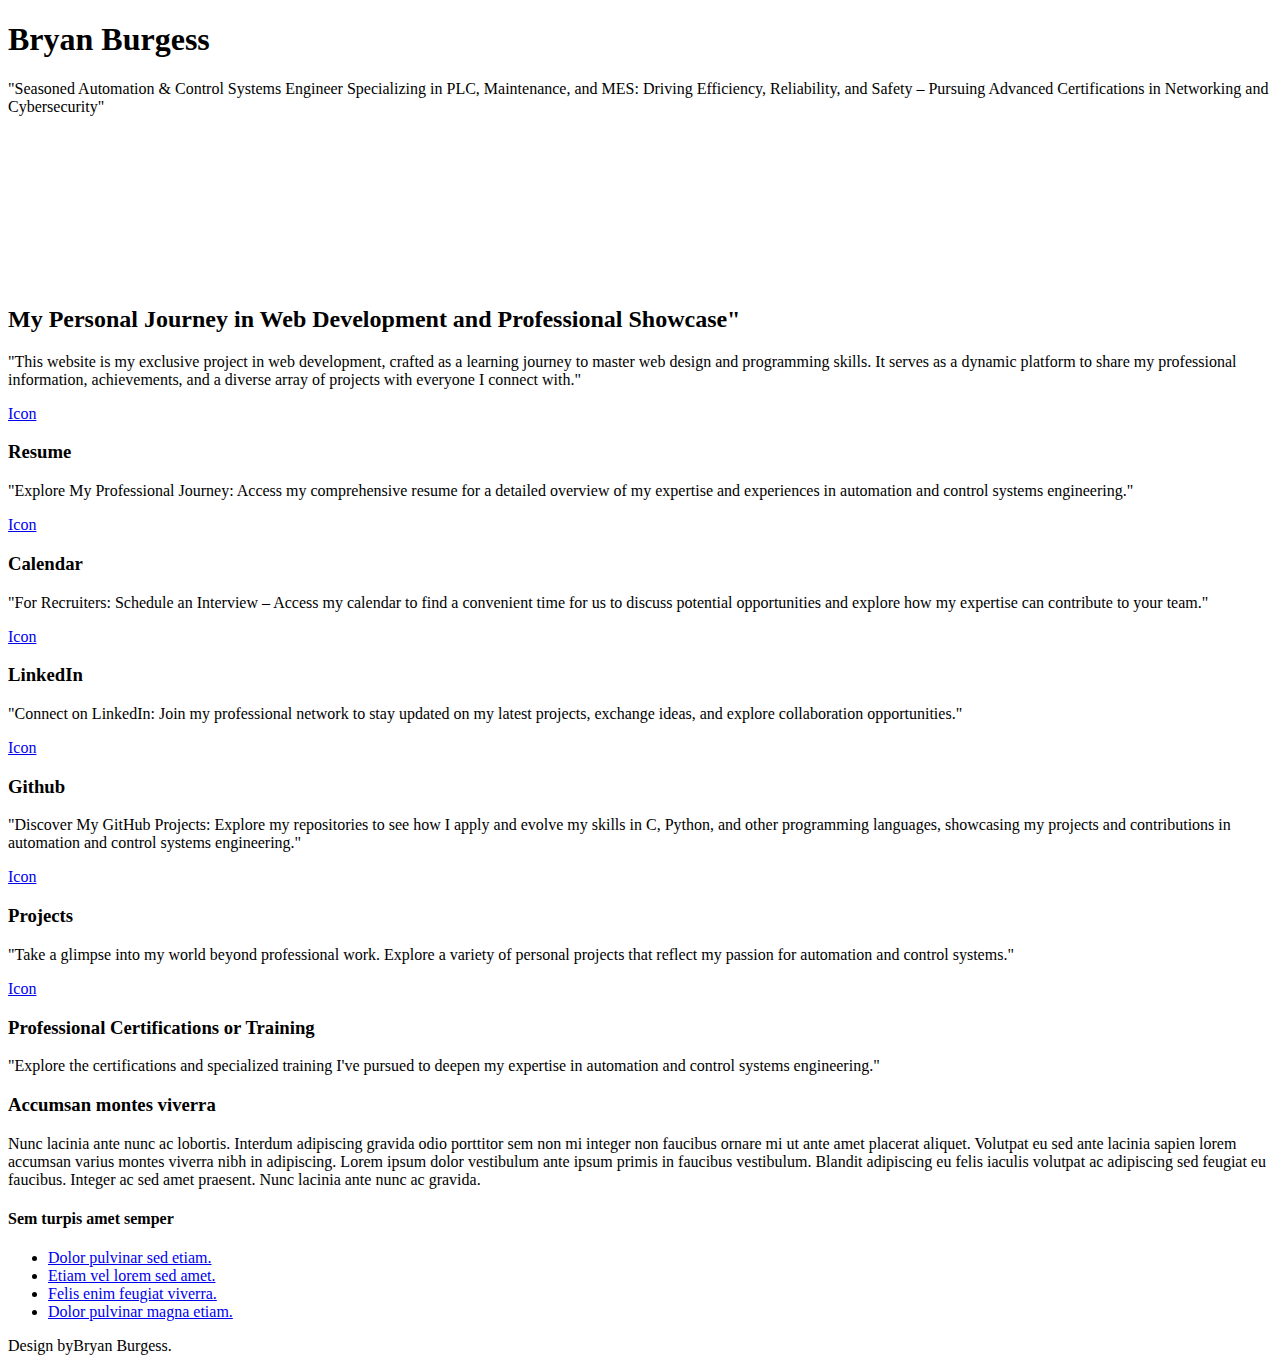
==== index.html @ 65fbc3f5 "Updates" ====
<!DOCTYPE HTML>


<html><head>
	<title>Bryan Burgess</title>

	<meta charset="utf-8">
	<meta name="robots" content="index, follow, max-image-preview:large, max-snippet:-1, max-video-preview:-1">
	<meta name="viewport" content="width=device-width, initial-scale=1, user-scalable=no">
	<meta name="description" content="">
	<meta name="keywords" content="">

	<link rel="stylesheet" href="assets/css/main.css"></head>

	<body class="is-preload">

		<!-- This is my top Row and my menu options bar --> 
			<header id="header">

			</header>

				</ul></nav><!-- Top Banner with name and short desciption --><section id="banner"><div class="inner">
					<h1>Bryan Burgess</h1>
					<p>
						"Seasoned Automation & Control Systems Engineer Specializing in PLC, Maintenance, and MES: Driving Efficiency, Reliability, and Safety – Pursuing 
						Advanced Certifications in Networking and Cybersecurity"<br>
					</p>
				</div>

				<video autoplay loop muted playsinline src="images/banner.mp4"></video></section><!-- Highlights and links to other webpages --><section class="wrapper"><div class="inner">
					<header class="special"><h2>My Personal Journey in Web Development and Professional Showcase"</h2>
						<p>"This website is my exclusive project in web development, crafted as a learning journey to master web design and programming skills. It serves as a dynamic platform to share my professional information, achievements, and a diverse array of projects with everyone I connect with."</p>
					</header><div class="highlights">

						<section><div class="content">
							<!-- Resume -->
								<header><a href="https://flowcv.com/resume/ftdi96862u" class="icon fa-file-text-o "><span class="label">Icon</span></a>
									<h3>Resume</h3>
								</header><p>"Explore My Professional Journey: Access my comprehensive resume for a detailed overview of my expertise and experiences in automation and control systems engineering."</p>
							</div>

						</section><section><div class="content">
							<!-- Calendar -->
								<header><a href="Calendar.html" class="icon fa-calendar-check-o "><span class="label">Icon</span></a>
									<h3>Calendar</h3>
								</header><p>"For Recruiters: Schedule an Interview – Access my calendar to find a convenient time for us to discuss potential opportunities and explore how my expertise can contribute to your team."</p>
							</div>

						</section><section><div class="content">
							<!-- LinkedIn -->
								<header><a href="https://www.linkedin.com/in/bryan-burgess-242476b4/" class="icon fa-linkedin"><span class="label">Icon</span></a>
									<h3>LinkedIn</h3>
								</header><p>"Connect on LinkedIn: Join my professional network to stay updated on my latest projects, exchange ideas, and explore collaboration opportunities."</p>
							</div>

						</section><section><div class="content">
							<!-- Github -->
								<header><a href="https://github.com/bryaburg" class="icon fa-github"><span class="label">Icon</span></a>
									<h3>Github</h3>
								</header><p>"Discover My GitHub Projects: Explore my repositories to see how I apply and evolve my skills in C, Python, and other programming languages, showcasing my projects and contributions in automation and control systems engineering."</p>
							</div>

						</section><section><div class="content">
							<!-- Projects -->
								<header><a href="Projects.html" class="icon fa-laptop "><span class="label">Icon</span></a>
									<h3>Projects</h3>
								</header><p>"Take a glimpse into my world beyond professional work. Explore a variety of personal projects that reflect my passion for automation and control systems."</p>
							</div>

						</section><section><div class="content">
							<!-- Professional Certifications or Training -->
								<header><a href="Certs.html" class="icon  fa-certificate"><span class="label">Icon</span></a>
									<h3>Professional Certifications or Training</h3>
								</header><p>"Explore the certifications and specialized training I've pursued to deepen my expertise in automation and control systems engineering."</p>
							</div>
						</section></div>

				</div>

			</section><!-- Footer --><footer id="footer"><div class="inner">
					<div class="content">
						<section><h3>Accumsan montes viverra</h3>
							<p>Nunc lacinia ante nunc ac lobortis. Interdum adipiscing gravida odio porttitor sem non mi integer non faucibus ornare mi ut ante amet placerat aliquet. Volutpat eu sed ante lacinia sapien lorem accumsan varius montes viverra nibh in adipiscing. Lorem ipsum dolor vestibulum ante ipsum primis in faucibus vestibulum. Blandit adipiscing eu felis iaculis volutpat ac adipiscing sed feugiat eu faucibus. Integer ac sed amet praesent. Nunc lacinia ante nunc ac gravida.</p>
						</section><section><h4>Sem turpis amet semper</h4>
							<ul class="alt"><li><a href="#">Dolor pulvinar sed etiam.</a></li>
								<li><a href="#">Etiam vel lorem sed amet.</a></li>
								<li><a href="#">Felis enim feugiat viverra.</a></li>
								<li><a href="#">Dolor pulvinar magna etiam.</a></li>
				</div>
			</footer><div id="copyright " class="copyright">
			Design byBryan Burgess</a>.
		</div>

		<!-- Scripts -->
			<script src="assets/js/jquery.min.js"></script><script src="assets/js/browser.min.js"></script><script src="assets/js/breakpoints.min.js"></script><script src="assets/js/util.js"></script><script src="assets/js/main.js"></script></body></html>
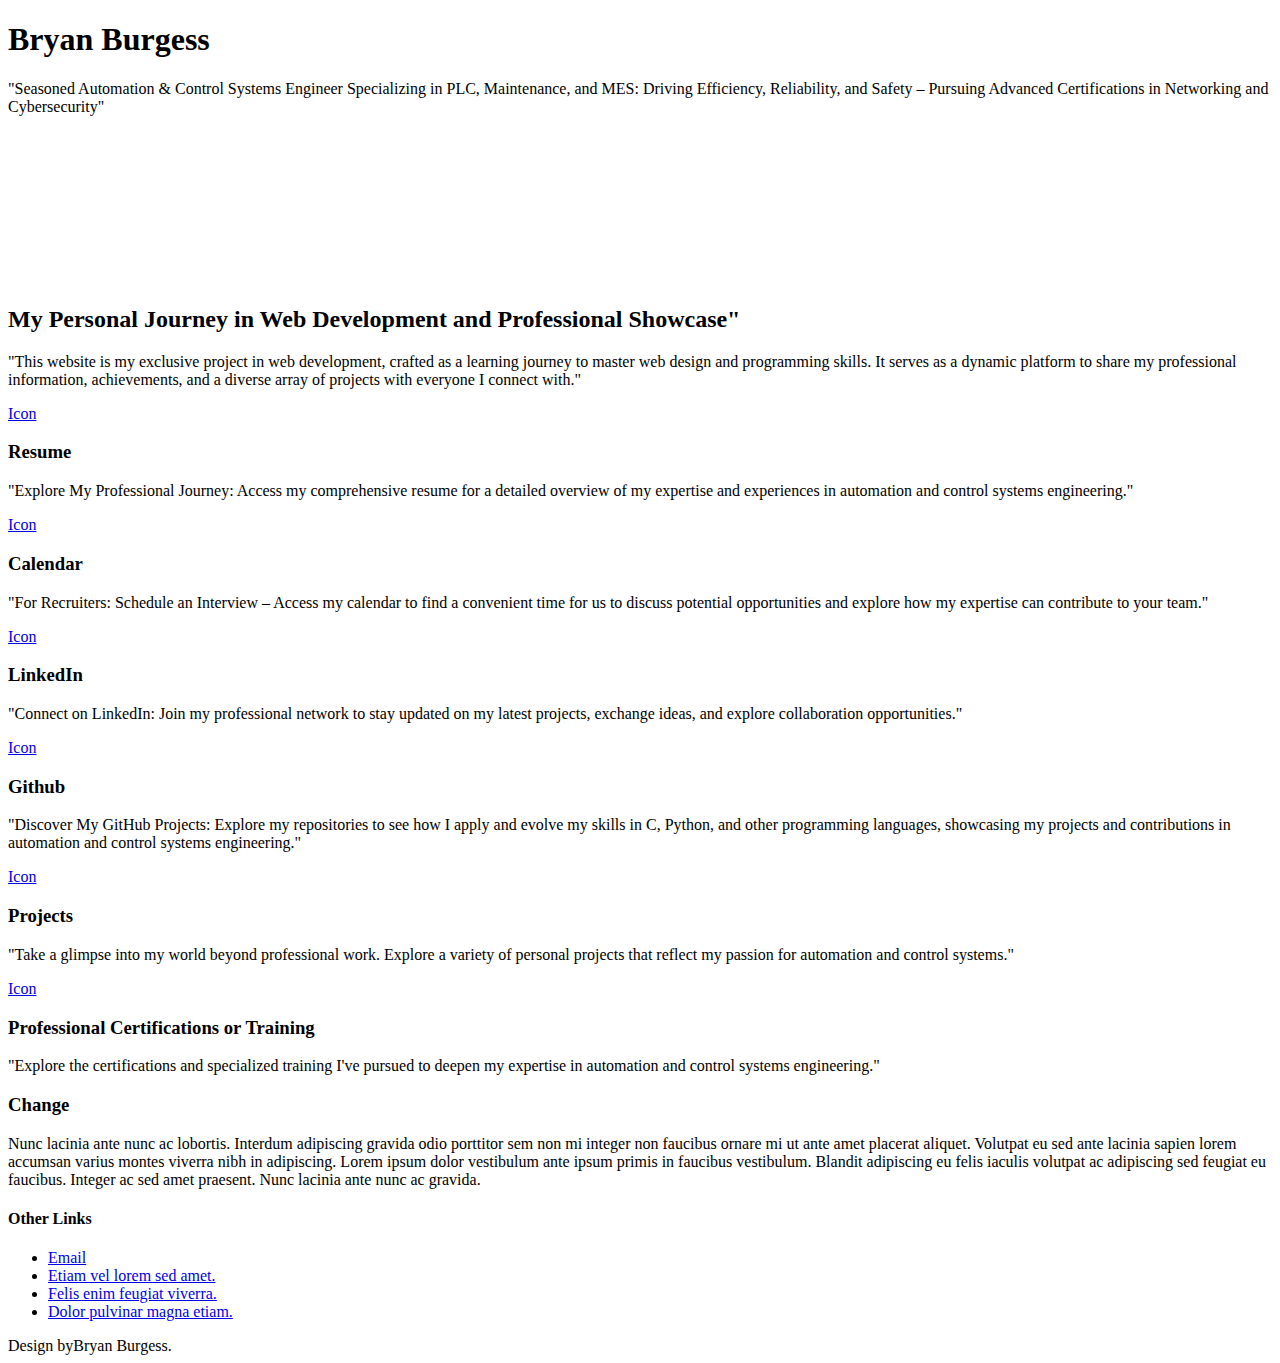
==== commit 719c086c: "Updates" ====
--- a/index.html
+++ b/index.html
@@ -79,10 +79,10 @@
 
 			</section><!-- Footer --><footer id="footer"><div class="inner">
 					<div class="content">
-						<section><h3>Accumsan montes viverra</h3>
+						<section><h3>Change</h3>
 							<p>Nunc lacinia ante nunc ac lobortis. Interdum adipiscing gravida odio porttitor sem non mi integer non faucibus ornare mi ut ante amet placerat aliquet. Volutpat eu sed ante lacinia sapien lorem accumsan varius montes viverra nibh in adipiscing. Lorem ipsum dolor vestibulum ante ipsum primis in faucibus vestibulum. Blandit adipiscing eu felis iaculis volutpat ac adipiscing sed feugiat eu faucibus. Integer ac sed amet praesent. Nunc lacinia ante nunc ac gravida.</p>
-						</section><section><h4>Sem turpis amet semper</h4>
-							<ul class="alt"><li><a href="#">Dolor pulvinar sed etiam.</a></li>
+						</section><section><h4>Other Links</h4>
+							<ul class="alt"><li><a href="emailto:bryanburgess95@hotmail.com">Email</a></li>
 								<li><a href="#">Etiam vel lorem sed amet.</a></li>
 								<li><a href="#">Felis enim feugiat viverra.</a></li>
 								<li><a href="#">Dolor pulvinar magna etiam.</a></li>
@@ -92,4 +92,10 @@
 		</div>
 
 		<!-- Scripts -->
-			<script src="assets/js/jquery.min.js"></script><script src="assets/js/browser.min.js"></script><script src="assets/js/breakpoints.min.js"></script><script src="assets/js/util.js"></script><script src="assets/js/main.js"></script></body></html>
+			<script src="assets/js/jquery.min.js"></script>
+			<script src="assets/js/browser.min.js"></script>
+			<script src="assets/js/breakpoints.min.js"></script>
+			<script src="assets/js/util.js"></script>
+			<script src="assets/js/main.js"></script>
+		</body>
+</html>
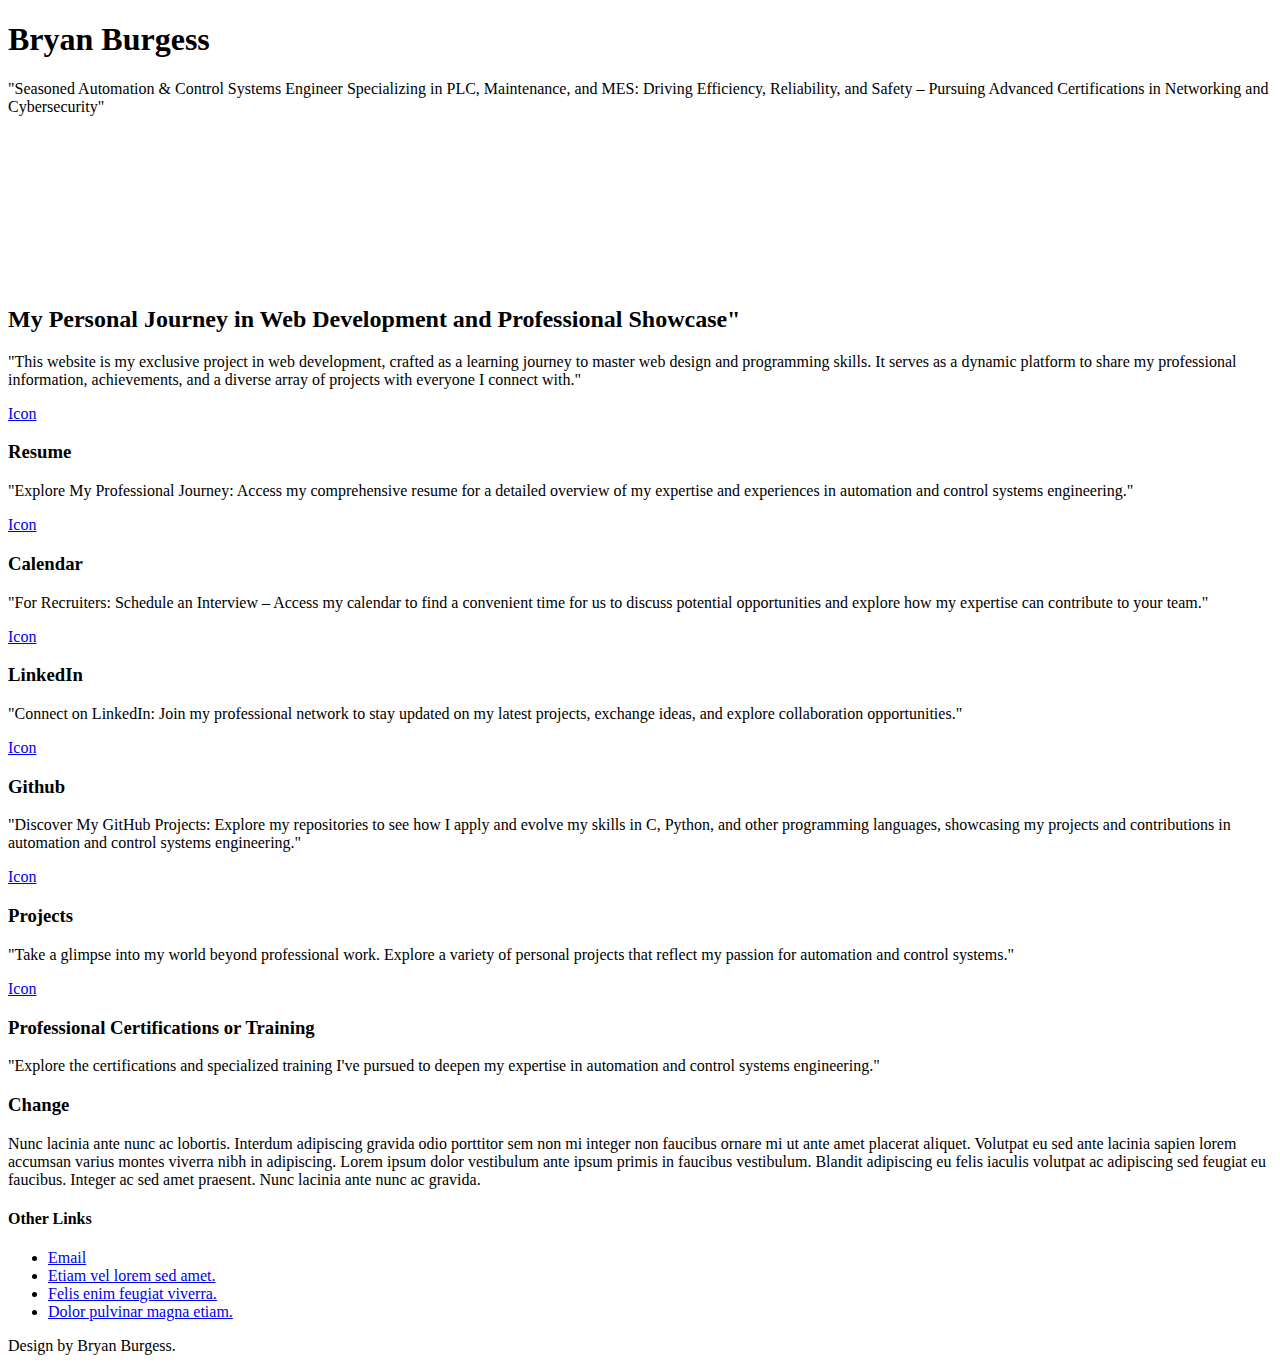
==== commit b45f9be1: "Updates to files" ====
--- a/index.html
+++ b/index.html
@@ -79,16 +79,44 @@
 
 			</section><!-- Footer --><footer id="footer"><div class="inner">
 					<div class="content">
-						<section><h3>Change</h3>
-							<p>Nunc lacinia ante nunc ac lobortis. Interdum adipiscing gravida odio porttitor sem non mi integer non faucibus ornare mi ut ante amet placerat aliquet. Volutpat eu sed ante lacinia sapien lorem accumsan varius montes viverra nibh in adipiscing. Lorem ipsum dolor vestibulum ante ipsum primis in faucibus vestibulum. Blandit adipiscing eu felis iaculis volutpat ac adipiscing sed feugiat eu faucibus. Integer ac sed amet praesent. Nunc lacinia ante nunc ac gravida.</p>
-						</section><section><h4>Other Links</h4>
-							<ul class="alt"><li><a href="emailto:bryanburgess95@hotmail.com">Email</a></li>
-								<li><a href="#">Etiam vel lorem sed amet.</a></li>
-								<li><a href="#">Felis enim feugiat viverra.</a></li>
-								<li><a href="#">Dolor pulvinar magna etiam.</a></li>
+						<section>
+							<h3>
+								Change
+							</h3>
+							<p>
+								Nunc lacinia ante nunc ac lobortis. Interdum adipiscing gravida odio porttitor sem non mi integer non faucibus ornare mi ut ante amet placerat aliquet. Volutpat eu sed ante lacinia sapien lorem accumsan varius montes viverra nibh in adipiscing. Lorem ipsum dolor vestibulum ante ipsum primis in faucibus vestibulum. Blandit adipiscing eu felis iaculis volutpat ac adipiscing sed feugiat eu faucibus. Integer ac sed amet praesent. Nunc lacinia ante nunc ac gravida.
+							</p>
+						</section>
+
+						<section>
+							<h4>
+								Other Links
+							</h4>
+							<ul class="alt">
+								<li>
+									<a 
+										href="emailto:bryanburgess95@hotmail.com">Email
+									</a>
+								</li>
+								<li>
+									<a href="#">
+										Etiam vel lorem sed amet.
+									</a>
+								</li>
+								<li>
+									<a href="#">
+										Felis enim feugiat viverra.
+									</a>
+								</li>
+								<li>
+									<a href="#">
+										Dolor pulvinar magna etiam.
+									</a>
+								</li>
+						</section>
 				</div>
 			</footer><div id="copyright " class="copyright">
-			Design byBryan Burgess</a>.
+			Design by Bryan Burgess</a>.
 		</div>
 
 		<!-- Scripts -->
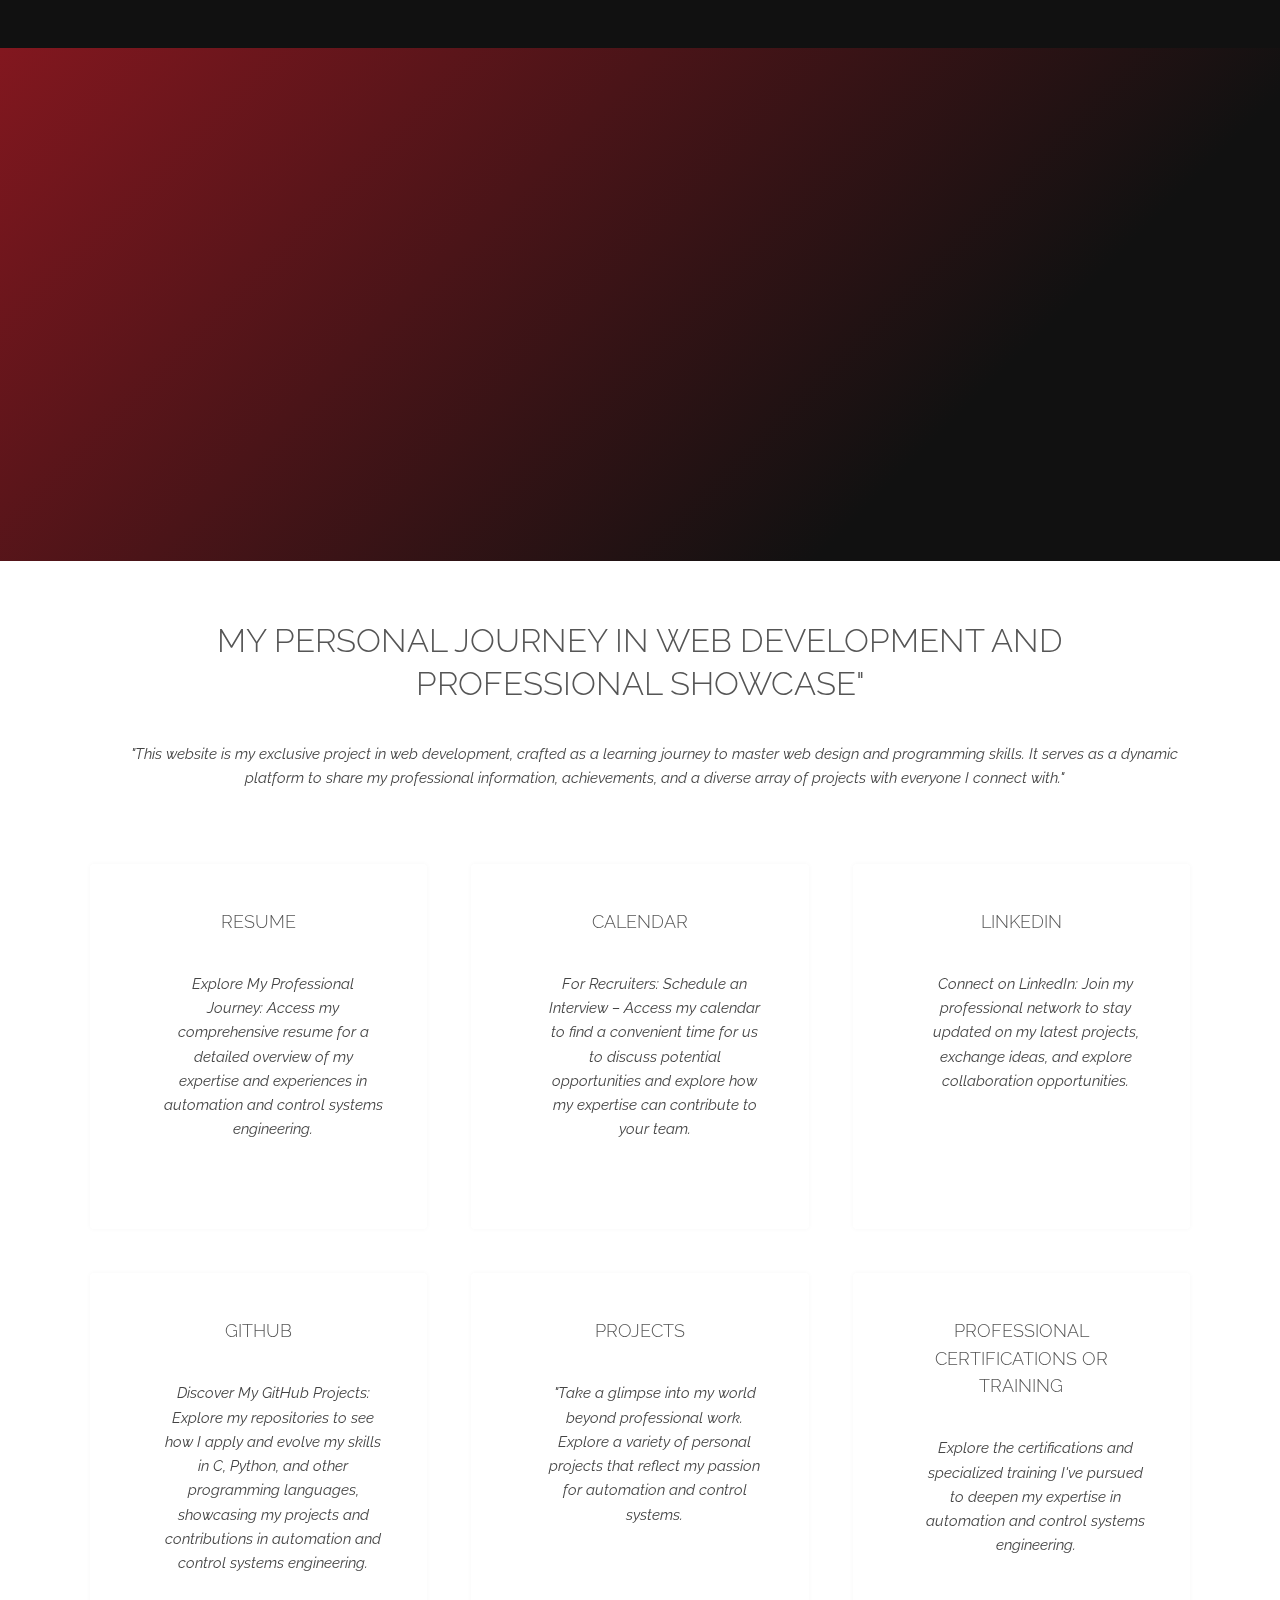
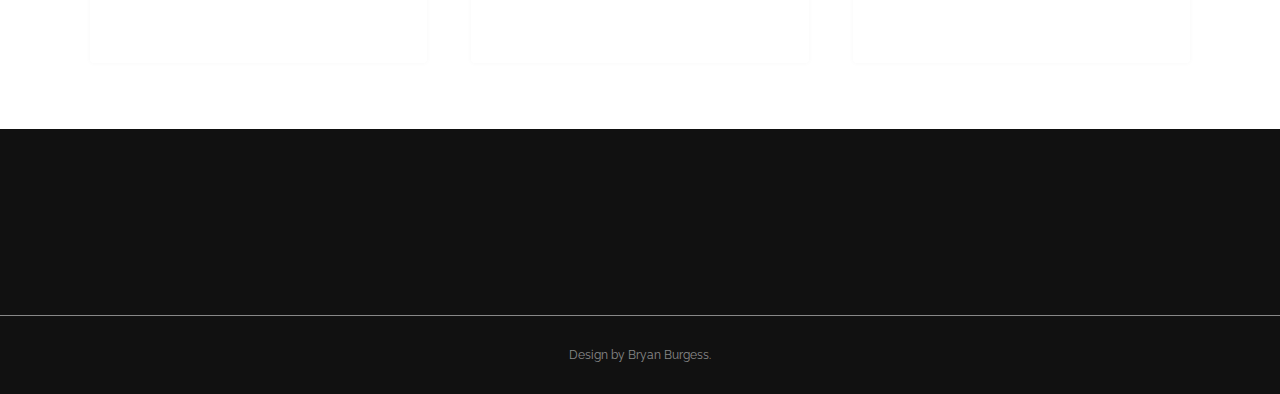
==== commit ca1028fc: "Updates" ====
--- a/index.html
+++ b/index.html
@@ -1,116 +1,174 @@
 <!DOCTYPE HTML>
-
-
-<html><head>
+<html>
+	<head>
 	<title>Bryan Burgess</title>
-
 	<meta charset="utf-8">
 	<meta name="robots" content="index, follow, max-image-preview:large, max-snippet:-1, max-video-preview:-1">
 	<meta name="viewport" content="width=device-width, initial-scale=1, user-scalable=no">
 	<meta name="description" content="">
 	<meta name="keywords" content="">
 
-	<link rel="stylesheet" href="assets/css/main.css"></head>
+	<link rel="stylesheet" href="assets/css/main.css">
+	</head>
 
 	<body class="is-preload">
-
 		<!-- This is my top Row and my menu options bar --> 
 			<header id="header">
+			</header>
+				</ul></nav><!-- Top Banner with name and short desciption -->
+			<section id="banner">
+				<div class="inner">
+					<h1>
+						Bryan Burgess
+					</h1>
+					<blockquote>
+						Seasoned Automation & Control Systems Engineer Specializing in PLC, Maintenance, and MES: Driving Efficiency, Reliability, and Safety – Pursuing 
+						Advanced Certifications in Networking and Cybersecurity
+					</blockquote>
+				</div>
+				<video 
+					autoplay loop muted playsinline src="images/banner.mp4">
+				</video>
+			</section>
+			<section class="wrapper">
+				<div class="inner">
+					<header class="special">
+						<h2>
+							My Personal Journey in Web Development and Professional Showcase"
+						</h2>
 
-			</header>
-
-				</ul></nav><!-- Top Banner with name and short desciption --><section id="banner"><div class="inner">
-					<h1>Bryan Burgess</h1>
-					<p>
-						"Seasoned Automation & Control Systems Engineer Specializing in PLC, Maintenance, and MES: Driving Efficiency, Reliability, and Safety – Pursuing 
-						Advanced Certifications in Networking and Cybersecurity"<br>
-					</p>
-				</div>
-
-				<video autoplay loop muted playsinline src="images/banner.mp4"></video></section><!-- Highlights and links to other webpages --><section class="wrapper"><div class="inner">
-					<header class="special"><h2>My Personal Journey in Web Development and Professional Showcase"</h2>
-						<p>"This website is my exclusive project in web development, crafted as a learning journey to master web design and programming skills. It serves as a dynamic platform to share my professional information, achievements, and a diverse array of projects with everyone I connect with."</p>
-					</header><div class="highlights">
-
-						<section><div class="content">
+							<blockquote>
+								"This website is my exclusive project in web development, crafted as a learning journey to master web design and programming skills. It serves as a dynamic platform to share my professional information, achievements, and a diverse array of projects with everyone I connect with."
+							</blockquote>
+					</header>
+					<div class="highlights">
+						<section>
+							<div class="content">
 							<!-- Resume -->
-								<header><a href="https://flowcv.com/resume/ftdi96862u" class="icon fa-file-text-o "><span class="label">Icon</span></a>
-									<h3>Resume</h3>
-								</header><p>"Explore My Professional Journey: Access my comprehensive resume for a detailed overview of my expertise and experiences in automation and control systems engineering."</p>
+								<header>
+									<a href="https://flowcv.com/resume/ftdi96862u" class="icon fa-file-text-o ">
+										<span class="label">
+											Icon
+										</span>
+									</a>
+									<h3>
+										Resume
+									</h3>
+								</header>	
+									<blockquote>
+										Explore My Professional Journey: Access my comprehensive resume for a detailed overview of my expertise and experiences in automation and control systems engineering.
+									</blockquote>
 							</div>
-
 						</section><section><div class="content">
 							<!-- Calendar -->
-								<header><a href="Calendar.html" class="icon fa-calendar-check-o "><span class="label">Icon</span></a>
-									<h3>Calendar</h3>
-								</header><p>"For Recruiters: Schedule an Interview – Access my calendar to find a convenient time for us to discuss potential opportunities and explore how my expertise can contribute to your team."</p>
+								<header>
+									<a href="Calendar.html" class="icon fa-calendar-check-o ">
+										<span class="label">
+											Icon
+										</span>
+									</a>
+									<h3>
+										Calendar
+									</h3>
+								</header>
+									<blockquote>
+										For Recruiters: Schedule an Interview – Access my calendar to find a convenient time for us to discuss potential opportunities and explore how my expertise can contribute to your team.
+									</blockquote>
 							</div>
-
-						</section><section><div class="content">
+						</section>
+						<section>
+							<div class="content">
 							<!-- LinkedIn -->
-								<header><a href="https://www.linkedin.com/in/bryan-burgess-242476b4/" class="icon fa-linkedin"><span class="label">Icon</span></a>
-									<h3>LinkedIn</h3>
-								</header><p>"Connect on LinkedIn: Join my professional network to stay updated on my latest projects, exchange ideas, and explore collaboration opportunities."</p>
+								<header>
+									<a href="https://www.linkedin.com/in/bryan-burgess-242476b4/" class="icon fa-linkedin">
+										<span class="label">
+											Icon
+										</span>
+									</a>
+									<h3>
+										LinkedIn
+									</h3>
+								</header>
+								<blockquote>
+									Connect on LinkedIn: Join my professional network to stay updated on my latest projects, exchange ideas, and explore collaboration opportunities.
+								</blockquote>	
 							</div>
-
-						</section><section><div class="content">
+						</section>
+						<section>
+							<div class="content">
 							<!-- Github -->
-								<header><a href="https://github.com/bryaburg" class="icon fa-github"><span class="label">Icon</span></a>
+								<header>
+									<a href="https://github.com/bryaburg" class="icon fa-github">
+										<span class="label">
+											Icon
+										</span>
+									</a>
 									<h3>Github</h3>
-								</header><p>"Discover My GitHub Projects: Explore my repositories to see how I apply and evolve my skills in C, Python, and other programming languages, showcasing my projects and contributions in automation and control systems engineering."</p>
+								</header>
+								<blockquote>
+									Discover My GitHub Projects: Explore my repositories to see how I apply and evolve my skills in C, Python, and other programming languages, showcasing my projects and contributions in automation and control systems engineering.
+								</blockquote>
 							</div>
-
-						</section><section><div class="content">
+						</section>
+						<section>
+							<div class="content">
 							<!-- Projects -->
-								<header><a href="Projects.html" class="icon fa-laptop "><span class="label">Icon</span></a>
-									<h3>Projects</h3>
-								</header><p>"Take a glimpse into my world beyond professional work. Explore a variety of personal projects that reflect my passion for automation and control systems."</p>
+								<header>
+									<a href="Projects.html" class="icon fa-laptop ">
+										<span class="label">
+											Icon
+										</span>
+									</a>
+									<h3>
+										Projects
+									</h3>
+								</header>
+								<blockquote>
+									"Take a glimpse into my world beyond professional work. Explore a variety of personal projects that reflect my passion for automation and control systems.
+								</blockquote>
 							</div>
-
-						</section><section><div class="content">
+						</section>
+						<section>
+							<div class="content">
 							<!-- Professional Certifications or Training -->
-								<header><a href="Certs.html" class="icon  fa-certificate"><span class="label">Icon</span></a>
-									<h3>Professional Certifications or Training</h3>
-								</header><p>"Explore the certifications and specialized training I've pursued to deepen my expertise in automation and control systems engineering."</p>
+								<header>
+									<a href="Certs.html" class="icon  fa-certificate">
+										<span class="label">
+											Icon
+										</span>
+									</a>
+									<h3>
+										Professional Certifications or Training
+									</h3>
+								</header>
+								<blockquote>
+									Explore the certifications and specialized training I've pursued to deepen my expertise in automation and control systems engineering.
+								</blockquote>
 							</div>
-						</section></div>
-
+						</section>
+					</div>
 				</div>
-
 			</section><!-- Footer --><footer id="footer"><div class="inner">
 					<div class="content">
-						<section>
-							<h3>
-								Change
-							</h3>
-							<p>
-								Nunc lacinia ante nunc ac lobortis. Interdum adipiscing gravida odio porttitor sem non mi integer non faucibus ornare mi ut ante amet placerat aliquet. Volutpat eu sed ante lacinia sapien lorem accumsan varius montes viverra nibh in adipiscing. Lorem ipsum dolor vestibulum ante ipsum primis in faucibus vestibulum. Blandit adipiscing eu felis iaculis volutpat ac adipiscing sed feugiat eu faucibus. Integer ac sed amet praesent. Nunc lacinia ante nunc ac gravida.
-							</p>
-						</section>
-
-						<section>
-							<h4>
-								Other Links
-							</h4>
 							<ul class="alt">
 								<li>
-									<a 
-										href="emailto:bryanburgess95@hotmail.com">Email
+									<a href="emailto:bryanburgess95@hotmail.com">
+
 									</a>
 								</li>
 								<li>
 									<a href="#">
-										Etiam vel lorem sed amet.
+
 									</a>
 								</li>
 								<li>
 									<a href="#">
-										Felis enim feugiat viverra.
+
 									</a>
 								</li>
 								<li>
 									<a href="#">
-										Dolor pulvinar magna etiam.
+
 									</a>
 								</li>
 						</section>
@@ -118,7 +176,6 @@
 			</footer><div id="copyright " class="copyright">
 			Design by Bryan Burgess</a>.
 		</div>
-
 		<!-- Scripts -->
 			<script src="assets/js/jquery.min.js"></script>
 			<script src="assets/js/browser.min.js"></script>
@@ -126,4 +183,4 @@
 			<script src="assets/js/util.js"></script>
 			<script src="assets/js/main.js"></script>
 		</body>
-</html>
+</html>--- a/assets/css/main.css
+++ b/assets/css/main.css
@@ -0,0 +1,2836 @@
+@import url(font-awesome.min.css);
+@import url("https://fonts.googleapis.com/css?family=Raleway:200,300,400,500,600");
+/*
+	Industrious by TEMPLATED
+	templated.co @templatedco
+	Released for free under the Creative Commons Attribution 3.0 license (templated.co/license)
+*/
+/* Basic */
+@-ms-viewport {
+  width: device-width; }
+body {
+  -ms-overflow-style: scrollbar; }
+
+@media screen and (max-width: 480px) {
+  html, body {
+    min-width: 320px; } }
+html {
+  box-sizing: border-box; }
+
+*, *:before, *:after {
+  box-sizing: inherit; }
+
+.image.fit img {
+  height: auto;
+}
+
+body {
+  background: #ffffff; }
+  body.is-preload *, body.is-preload *:before, body.is-preload *:after {
+    -moz-animation: none !important;
+    -webkit-animation: none !important;
+    -ms-animation: none !important;
+    animation: none !important;
+    -moz-transition: none !important;
+    -webkit-transition: none !important;
+    -ms-transition: none !important;
+    transition: none !important; }
+
+html, body, div, span, applet, object,
+iframe, h1, h2, h3, h4, h5, h6, p, blockquote,
+pre, a, abbr, acronym, address, big, cite,
+code, del, dfn, em, img, ins, kbd, q, s, samp,
+small, strike, strong, sub, sup, tt, var, b,
+u, i, center, dl, dt, dd, ol, ul, li, fieldset,
+form, label, legend, table, caption, tbody,
+tfoot, thead, tr, th, td, article, aside,
+canvas, details, embed, figure, figcaption,
+footer, header, hgroup, menu, nav, output, ruby,
+section, summary, time, mark, audio, video {
+  margin: 0;
+  padding: 0;
+  border: 0;
+  font-size: 100%;
+  font: inherit;
+  vertical-align: baseline; }
+
+article, aside, details, figcaption, figure,
+footer, header, hgroup, menu, nav, section {
+  display: block; }
+
+body {
+  line-height: 1; }
+
+ol, ul {
+  list-style: none; }
+
+blockquote, q {
+  quotes: none; }
+  blockquote:before, blockquote:after, q:before, q:after {
+    content: '';
+    content: none; }
+
+table {
+  border-collapse: collapse;
+  border-spacing: 0; }
+
+body {
+  -webkit-text-size-adjust: none; }
+
+mark {
+  background-color: transparent;
+  color: inherit; }
+
+input::-moz-focus-inner {
+  border: 0;
+  padding: 0; }
+
+input, select, textarea {
+  -moz-appearance: none;
+  -webkit-appearance: none;
+  -ms-appearance: none;
+  appearance: none; }
+
+/* Typography */
+html {
+  font-size: 13pt; }
+  @media screen and (max-width: 1680px) {
+    html {
+      font-size: 11pt; } }
+  @media screen and (max-width: 980px) {
+    html {
+      font-size: 12pt; } }
+  @media screen and (max-width: 480px) {
+    html {
+      font-size: 11pt; } }
+
+body {
+  background-color: #ffffff;
+  color: #444444; }
+
+body, input, select, textarea {
+  font-family: "Raleway", Arial, Helvetica, sans-serif;
+  font-weight: 400;
+  font-size: 1rem;
+  line-height: 1.65; }
+
+a {
+  -moz-transition: color 0.2s ease-in-out;
+  -webkit-transition: color 0.2s ease-in-out;
+  -ms-transition: color 0.2s ease-in-out;
+  transition: color 0.2s ease-in-out;
+  text-decoration: underline; }
+  a:hover {
+    text-decoration: none; }
+
+strong, b {
+  font-weight: 600; }
+
+em, i {
+  font-style: italic; }
+
+p {
+  margin: 0 0 2rem 0; }
+
+header.special {
+  text-align: center;
+  margin-bottom: 4rem; }
+  header.special p {
+    max-width: 75%;
+    margin-left: auto;
+    margin-right: auto; }
+
+h1, h2, h3, h4, h5, h6 {
+  font-weight: 300;
+  line-height: 1.5;
+  text-transform: uppercase;
+  margin: 0 0 1.5rem 0; }
+  h1 a, h2 a, h3 a, h4 a, h5 a, h6 a {
+    color: inherit;
+    text-decoration: none; }
+
+h1 {
+  font-size: 3rem;
+  line-height: 1.2; }
+
+h2 {
+  font-size: 2.25rem;
+  line-height: 1.3; }
+
+h3 {
+  font-size: 1.25rem; }
+
+h4 {
+  font-size: 1rem; }
+
+h5 {
+  font-size: 0.9rem; }
+
+h6 {
+  font-size: 0.7rem; }
+
+@media screen and (max-width: 736px) {
+  h1 {
+    font-size: 2.75rem;
+    line-height: 1.3; }
+
+  h2 {
+    font-size: 1.75rem;
+    line-height: 1.5; }
+
+  h3 {
+    font-size: 1.25rem; } }
+sub {
+  font-size: 0.8rem;
+  position: relative;
+  top: 0.5rem; }
+
+sup {
+  font-size: 0.8rem;
+  position: relative;
+  top: -0.5rem; }
+
+blockquote {
+  font-style: italic;
+  margin: 0 0 2rem 0;
+  padding: 1rem 0 1rem 2rem; }
+
+code {
+  border-radius: 4px;
+  border: solid 1px;
+  font-family: "Courier New", monospace;
+  font-size: 0.9rem;
+  margin: 0 0.25rem;
+  padding: 0.25rem 0.65rem; }
+
+pre {
+  -webkit-overflow-scrolling: touch;
+  font-family: "Courier New", monospace;
+  font-size: 0.9rem;
+  margin: 0 0 2rem 0; }
+  pre code {
+    display: block;
+    line-height: 1.75;
+    padding: 1rem 1.5rem;
+    overflow-x: auto; }
+
+hr {
+  border: 0;
+  border-bottom: solid 1px;
+  margin: 2rem 0; }
+  hr.major {
+    margin: 4rem 0; }
+
+input, select, textarea {
+  color: #555555; }
+
+a {
+  color: #ce1b28; }
+
+strong, b {
+  color: #555555; }
+
+h1, h2, h3, h4, h5, h6 {
+  color: #555555; }
+
+blockquote {
+  border-left-color: rgba(0, 0, 0, 0.25); }
+
+code {
+  background: rgba(0, 0, 0, 0.075);
+  border-color: rgba(0, 0, 0, 0.25); }
+
+hr {
+  border-bottom-color: rgba(0, 0, 0, 0.25); }
+
+/* Inner */
+.inner {
+  margin: 0 auto;
+  width: 75rem;
+  max-width: calc(100% - 6rem); }
+  @media screen and (max-width: 480px) {
+    .inner {
+      max-width: calc(100% - 3rem); } }
+
+/* Button */
+input[type="submit"],
+input[type="reset"],
+input[type="button"],
+button,
+.button {
+  -moz-appearance: none;
+  -webkit-appearance: none;
+  -ms-appearance: none;
+  appearance: none;
+  -moz-transition: background-color 0.2s ease-in-out, box-shadow 0.2s ease-in-out, color 0.2s ease-in-out;
+  -webkit-transition: background-color 0.2s ease-in-out, box-shadow 0.2s ease-in-out, color 0.2s ease-in-out;
+  -ms-transition: background-color 0.2s ease-in-out, box-shadow 0.2s ease-in-out, color 0.2s ease-in-out;
+  transition: background-color 0.2s ease-in-out, box-shadow 0.2s ease-in-out, color 0.2s ease-in-out;
+  border: 0;
+  border-radius: 4px;
+  cursor: pointer;
+  display: inline-block;
+  font-weight: 600;
+  height: 3.25rem;
+  line-height: 3.25rem;
+  padding: 0 1.75rem;
+  text-align: center;
+  text-decoration: none;
+  white-space: nowrap; }
+  input[type="submit"].small,
+  input[type="reset"].small,
+  input[type="button"].small,
+  button.small,
+  .button.small {
+    font-size: 0.8rem;
+    height: 2.4375rem;
+    line-height: 2.4375rem;
+    padding: 0 1.25rem; }
+  input[type="submit"].large,
+  input[type="reset"].large,
+  input[type="button"].large,
+  button.large,
+  .button.large {
+    font-size: 1.35rem;
+    height: 4.0625rem;
+    line-height: 4.0625rem;
+    padding: 0 2rem; }
+  input[type="submit"].wide,
+  input[type="reset"].wide,
+  input[type="button"].wide,
+  button.wide,
+  .button.wide {
+    min-width: 13rem; }
+  input[type="submit"].icon:before,
+  input[type="reset"].icon:before,
+  input[type="button"].icon:before,
+  button.icon:before,
+  .button.icon:before {
+    margin-right: 0.5rem; }
+  input[type="submit"].fit,
+  input[type="reset"].fit,
+  input[type="button"].fit,
+  button.fit,
+  .button.fit {
+    width: 100%; }
+  input[type="submit"].disabled, input[type="submit"]:disabled,
+  input[type="reset"].disabled,
+  input[type="reset"]:disabled,
+  input[type="button"].disabled,
+  input[type="button"]:disabled,
+  button.disabled,
+  button:disabled,
+  .button.disabled,
+  .button:disabled {
+    pointer-events: none;
+    opacity: 0.25; }
+
+input[type="submit"],
+input[type="reset"],
+input[type="button"],
+button,
+.button {
+  background-color: transparent;
+  box-shadow: inset 0 0 0 1px #555555;
+  color: #555555 !important; }
+  input[type="submit"]:hover,
+  input[type="reset"]:hover,
+  input[type="button"]:hover,
+  button:hover,
+  .button:hover {
+    box-shadow: inset 0 0 0 1px #ce1b28;
+    color: #ce1b28 !important; }
+    input[type="submit"]:hover:active,
+    input[type="reset"]:hover:active,
+    input[type="button"]:hover:active,
+    button:hover:active,
+    .button:hover:active {
+      background-color: rgba(206, 27, 40, 0.25); }
+  input[type="submit"].primary,
+  input[type="reset"].primary,
+  input[type="button"].primary,
+  button.primary,
+  .button.primary {
+    box-shadow: none;
+    background-color: #ce1b28;
+    color: #ffffff !important; }
+    input[type="submit"].primary:hover,
+    input[type="reset"].primary:hover,
+    input[type="button"].primary:hover,
+    button.primary:hover,
+    .button.primary:hover {
+      background-color: #e2212f;
+      box-shadow: none; }
+      input[type="submit"].primary:hover:active,
+      input[type="reset"].primary:hover:active,
+      input[type="button"].primary:hover:active,
+      button.primary:hover:active,
+      .button.primary:hover:active {
+        background-color: #b71824; }
+
+/* Form */
+form {
+  margin: 0 0 2rem 0; }
+
+input[type="text"],
+input[type="password"],
+input[type="email"],
+input[type="tel"],
+input[type="search"],
+input[type="url"],
+select,
+textarea {
+  -moz-appearance: none;
+  -webkit-appearance: none;
+  -ms-appearance: none;
+  appearance: none;
+  border-radius: 4px;
+  border: none;
+  border: solid 1px;
+  color: inherit;
+  display: block;
+  outline: 0;
+  padding: 0 1rem;
+  text-decoration: none;
+  width: 100%; }
+  input[type="text"]:invalid,
+  input[type="password"]:invalid,
+  input[type="email"]:invalid,
+  input[type="tel"]:invalid,
+  input[type="search"]:invalid,
+  input[type="url"]:invalid,
+  select:invalid,
+  textarea:invalid {
+    box-shadow: none; }
+
+label {
+  display: block;
+  font-size: 1rem;
+  font-weight: 600;
+  margin: 0 0 1rem 0; }
+
+input[type="text"],
+input[type="password"],
+input[type="email"],
+input[type="tel"],
+input[type="search"],
+input[type="url"] {
+  height: 3.25rem; }
+
+select {
+  background-size: 1.25rem;
+  background-repeat: no-repeat;
+  background-position: calc(100% - 1rem) center;
+  height: 3.25rem;
+  padding-right: 3.25rem;
+  text-overflow: ellipsis; }
+  select:focus::-ms-value {
+    background-color: transparent; }
+  select::-ms-expand {
+    display: none; }
+
+textarea {
+  padding: 0.75rem 1rem; }
+
+input[type="checkbox"],
+input[type="radio"] {
+  -moz-appearance: none;
+  -webkit-appearance: none;
+  -ms-appearance: none;
+  appearance: none;
+  display: block;
+  float: left;
+  margin-right: -2rem;
+  opacity: 0;
+  width: 1rem;
+  z-index: -1; }
+  input[type="checkbox"] + label,
+  input[type="radio"] + label {
+    text-decoration: none;
+    cursor: pointer;
+    display: inline-block;
+    font-size: 1rem;
+    font-weight: 400;
+    padding-left: 2.825rem;
+    padding-right: 0.875rem;
+    position: relative; }
+    input[type="checkbox"] + label:before,
+    input[type="radio"] + label:before {
+      -moz-osx-font-smoothing: grayscale;
+      -webkit-font-smoothing: antialiased;
+      font-family: FontAwesome;
+      font-style: normal;
+      font-weight: normal;
+      text-transform: none !important; }
+    input[type="checkbox"] + label:before,
+    input[type="radio"] + label:before {
+      border-radius: 4px;
+      border: solid 1px;
+      content: '';
+      display: inline-block;
+      height: 1.95rem;
+      left: 0;
+      line-height: 1.86875rem;
+      position: absolute;
+      text-align: center;
+      top: -0.1625rem;
+      width: 1.95rem; }
+  input[type="checkbox"]:checked + label:before,
+  input[type="radio"]:checked + label:before {
+    content: '\f00c'; }
+
+input[type="checkbox"] + label:before {
+  border-radius: 4px; }
+
+input[type="radio"] + label:before {
+  border-radius: 100%; }
+
+::-webkit-input-placeholder {
+  opacity: 1.0; }
+
+:-moz-placeholder {
+  opacity: 1.0; }
+
+::-moz-placeholder {
+  opacity: 1.0; }
+
+:-ms-input-placeholder {
+  opacity: 1.0; }
+
+label {
+  color: #555555; }
+
+input[type="text"],
+input[type="password"],
+input[type="email"],
+input[type="tel"],
+input[type="search"],
+input[type="url"],
+select,
+textarea {
+  background-color: rgba(0, 0, 0, 0.075);
+  border-color: rgba(0, 0, 0, 0.25); }
+  input[type="text"]:focus,
+  input[type="password"]:focus,
+  input[type="email"]:focus,
+  input[type="tel"]:focus,
+  input[type="search"]:focus,
+  input[type="url"]:focus,
+  select:focus,
+  textarea:focus {
+    border-color: #ce1b28;
+    box-shadow: 0 0 0 1px #ce1b28; }
+
+select {
+  background-image: url("data:image/svg+xml;charset=utf8,%3Csvg xmlns='http://www.w3.org/2000/svg' width='40' height='40' preserveAspectRatio='none' viewBox='0 0 40 40'%3E%3Cpath d='M9.4,12.3l10.4,10.4l10.4-10.4c0.2-0.2,0.5-0.4,0.9-0.4c0.3,0,0.6,0.1,0.9,0.4l3.3,3.3c0.2,0.2,0.4,0.5,0.4,0.9 c0,0.4-0.1,0.6-0.4,0.9L20.7,31.9c-0.2,0.2-0.5,0.4-0.9,0.4c-0.3,0-0.6-0.1-0.9-0.4L4.3,17.3c-0.2-0.2-0.4-0.5-0.4-0.9 c0-0.4,0.1-0.6,0.4-0.9l3.3-3.3c0.2-0.2,0.5-0.4,0.9-0.4S9.1,12.1,9.4,12.3z' fill='rgba(0, 0, 0, 0.25)' /%3E%3C/svg%3E"); }
+  select option {
+    color: #444444;
+    background-color: #ffffff; }
+
+input[type="checkbox"] + label,
+input[type="radio"] + label {
+  color: #444444; }
+  input[type="checkbox"] + label:before,
+  input[type="radio"] + label:before {
+    background: rgba(0, 0, 0, 0.075);
+    border-color: rgba(0, 0, 0, 0.25); }
+input[type="checkbox"]:checked + label:before,
+input[type="radio"]:checked + label:before {
+  background-color: #ce1b28;
+  border-color: #ce1b28;
+  color: #ffffff; }
+input[type="checkbox"]:focus + label:before,
+input[type="radio"]:focus + label:before {
+  border-color: #ce1b28;
+  box-shadow: 0 0 0 1px #ce1b28; }
+
+::-webkit-input-placeholder {
+  color: #bbbbbb !important; }
+
+:-moz-placeholder {
+  color: #bbbbbb !important; }
+
+::-moz-placeholder {
+  color: #bbbbbb !important; }
+
+:-ms-input-placeholder {
+  color: #bbbbbb !important; }
+
+/* List */
+ol {
+  list-style: decimal;
+  margin: 0 0 2rem 0;
+  padding-left: 1.25rem; }
+  ol li {
+    padding-left: 0.25rem; }
+
+ul {
+  list-style: disc;
+  margin: 0 0 2rem 0;
+  padding-left: 1rem; }
+  ul li {
+    padding-left: 0.325rem; }
+  ul.plain {
+    list-style: none;
+    padding-left: 0; }
+    ul.plain li {
+      margin-bottom: 1rem; }
+      ul.plain li .icon {
+        border-radius: 4px;
+        color: #ffffff;
+        display: inline-block;
+        margin-right: 1rem;
+        text-align: center;
+        width: 2rem;
+        height: 2rem;
+        line-height: 2rem;
+        background: rgba(0, 0, 0, 0.5); }
+  ul.alt {
+    list-style: none;
+    padding-left: 0; }
+    ul.alt li {
+      border-top: solid 1px;
+      padding: 0.75rem 0; }
+      ul.alt li:first-child {
+        border-top: 0;
+        padding-top: 0; }
+      ul.alt li:last-child {
+        padding-bottom: 0; }
+
+dl {
+  margin: 0 0 2rem 0; }
+  dl dt {
+    display: block;
+    font-weight: 600;
+    margin: 0 0 1rem 0; }
+  dl dd {
+    margin-left: 1.5rem; }
+
+ul.alt li {
+  border-top-color: rgba(0, 0, 0, 0.25); }
+
+/* Table */
+.table-wrapper {
+  -webkit-overflow-scrolling: touch;
+  overflow-x: auto; }
+
+table {
+  margin: 0 0 2rem 0;
+  width: 100%; }
+  table tbody tr {
+    border: solid 1px;
+    border-left: 0;
+    border-right: 0; }
+  table td {
+    padding: 0.75rem 0.75rem; }
+  table th {
+    font-size: 0.9rem;
+    font-weight: 600;
+    padding: 0 0.75rem 0.75rem 0.75rem;
+    text-align: left; }
+  table thead {
+    border-bottom: solid 2px; }
+  table tfoot {
+    border-top: solid 2px; }
+  table.alt {
+    border-collapse: separate; }
+    table.alt tbody tr td {
+      border: solid 1px;
+      border-left-width: 0;
+      border-top-width: 0; }
+      table.alt tbody tr td:first-child {
+        border-left-width: 1px; }
+    table.alt tbody tr:first-child td {
+      border-top-width: 1px; }
+    table.alt thead {
+      border-bottom: 0; }
+    table.alt tfoot {
+      border-top: 0; }
+
+table tbody tr {
+  border-color: rgba(0, 0, 0, 0.25); }
+  table tbody tr:nth-child(2n + 1) {
+    background-color: rgba(0, 0, 0, 0.075); }
+table th {
+  color: #555555; }
+table thead {
+  border-bottom-color: rgba(0, 0, 0, 0.25); }
+table tfoot {
+  border-top-color: rgba(0, 0, 0, 0.25); }
+table.alt tbody tr td {
+  border-color: rgba(0, 0, 0, 0.25); }
+
+/* Highlights */
+.highlights {
+  width: 100%;
+  margin: 2.5rem 0;
+  display: -moz-flex;
+  display: -webkit-flex;
+  display: -ms-flex;
+  display: flex;
+  -moz-flex-wrap: wrap;
+  -webkit-flex-wrap: wrap;
+  -ms-flex-wrap: wrap;
+  flex-wrap: wrap;
+  -moz-align-items: -moz-stretch;
+  -webkit-align-items: -webkit-stretch;
+  -ms-align-items: -ms-stretch;
+  align-items: stretch; }
+  .highlights > * {
+    -moz-flex-shrink: 1;
+    -webkit-flex-shrink: 1;
+    -ms-flex-shrink: 1;
+    flex-shrink: 1;
+    -moz-flex-grow: 0;
+    -webkit-flex-grow: 0;
+    -ms-flex-grow: 0;
+    flex-grow: 0; }
+  .highlights > * {
+    width: 33.3333333333%; }
+  .highlights > * {
+    padding: 1.5rem;
+    width: calc(33.3333333333% + 1rem); }
+  .highlights > :nth-child(-n + 3) {
+    padding-top: 0; }
+  .highlights > :nth-last-child(-n + 3) {
+    padding-bottom: 0; }
+  .highlights > :nth-child(3n + 1) {
+    padding-left: 0; }
+  .highlights > :nth-child(3n) {
+    padding-right: 0; }
+  .highlights > :nth-child(3n + 1),
+  .highlights > :nth-child(3n) {
+    width: calc(33.3333333333% + -0.5rem); }
+  .highlights .content {
+    border-radius: 4px;
+    height: 100%;
+    padding: 3rem;
+    text-align: center; }
+    .highlights .content .icon {
+      font-size: 5rem; }
+  .highlights > div > :last-child {
+    margin-bottom: 0; }
+  @media screen and (max-width: 980px) {
+    .highlights > * {
+      width: 50%; }
+    .highlights > * {
+      padding: 1rem;
+      width: calc(33.3333333333% + 0.6666666667rem); }
+    .highlights > :nth-child(-n + 3) {
+      padding-top: 1rem; }
+    .highlights > :nth-last-child(-n + 3) {
+      padding-bottom: 1rem; }
+    .highlights > :nth-child(3n + 1) {
+      padding-left: 1rem; }
+    .highlights > :nth-child(3n) {
+      padding-right: 1rem; }
+    .highlights > :nth-child(3n + 1),
+    .highlights > :nth-child(3n) {
+      padding: 1rem;
+      width: calc(50% + 1rem); }
+    .highlights > * {
+      padding: 1rem;
+      width: calc(50% + 1rem); }
+    .highlights > :nth-child(-n + 2) {
+      padding-top: 0; }
+    .highlights > :nth-last-child(-n + 2) {
+      padding-bottom: 0; }
+    .highlights > :nth-child(2n + 1) {
+      padding-left: 0; }
+    .highlights > :nth-child(2n) {
+      padding-right: 0; }
+    .highlights > :nth-child(2n + 1),
+    .highlights > :nth-child(2n) {
+      width: calc(50% + 0rem); }
+    .highlights .content {
+      padding: 2rem; } }
+  @media screen and (max-width: 736px) {
+    .highlights > * {
+      width: 100%; }
+    .highlights > * {
+      padding: 1rem;
+      width: calc(33.3333333333% + 0.6666666667rem); }
+    .highlights > :nth-child(-n + 3) {
+      padding-top: 1rem; }
+    .highlights > :nth-last-child(-n + 3) {
+      padding-bottom: 1rem; }
+    .highlights > :nth-child(3n + 1) {
+      padding-left: 1rem; }
+    .highlights > :nth-child(3n) {
+      padding-right: 1rem; }
+    .highlights > :nth-child(3n + 1),
+    .highlights > :nth-child(3n) {
+      padding: 1rem;
+      width: calc(100% + 2rem); }
+    .highlights > * {
+      padding: 1rem;
+      width: calc(50% + 1rem); }
+    .highlights > :nth-child(-n + 2) {
+      padding-top: 1rem; }
+    .highlights > :nth-last-child(-n + 2) {
+      padding-bottom: 1rem; }
+    .highlights > :nth-child(2n + 1) {
+      padding-left: 1rem; }
+    .highlights > :nth-child(2n) {
+      padding-right: 1rem; }
+    .highlights > :nth-child(2n + 1),
+    .highlights > :nth-child(2n) {
+      padding: 1rem;
+      width: calc(100% + 2rem); }
+    .highlights > * {
+      padding: 1rem;
+      width: calc(100% + 2rem); }
+    .highlights > :nth-child(-n + 1) {
+      padding-top: 0; }
+    .highlights > :nth-last-child(-n + 1) {
+      padding-bottom: 0; }
+    .highlights > :nth-child(1n + 1) {
+      padding-left: 0; }
+    .highlights > :nth-child(1n) {
+      padding-right: 0; }
+    .highlights > :nth-child(1n + 1),
+    .highlights > :nth-child(1n) {
+      width: calc(100% + 1rem); } }
+
+.highlights .content {
+  background: #ffffff;
+  box-shadow: 0px 0px 4px 1px rgba(0, 0, 0, 0.025); }
+
+/* Testimonials */
+.testimonials {
+  margin: 2.5rem 0;
+  width: 100%;
+  display: -moz-flex;
+  display: -webkit-flex;
+  display: -ms-flex;
+  display: flex;
+  -moz-flex-wrap: wrap;
+  -webkit-flex-wrap: wrap;
+  -ms-flex-wrap: wrap;
+  flex-wrap: wrap;
+  -moz-align-items: -moz-stretch;
+  -webkit-align-items: -webkit-stretch;
+  -ms-align-items: -ms-stretch;
+  align-items: stretch; }
+  .testimonials > * {
+    -moz-flex-shrink: 1;
+    -webkit-flex-shrink: 1;
+    -ms-flex-shrink: 1;
+    flex-shrink: 1;
+    -moz-flex-grow: 0;
+    -webkit-flex-grow: 0;
+    -ms-flex-grow: 0;
+    flex-grow: 0; }
+  .testimonials > * {
+    width: 33.3333333333%; }
+  .testimonials > * {
+    padding: 1.5rem;
+    width: calc(33.3333333333% + 1rem); }
+  .testimonials > :nth-child(-n + 3) {
+    padding-top: 0; }
+  .testimonials > :nth-last-child(-n + 3) {
+    padding-bottom: 0; }
+  .testimonials > :nth-child(3n + 1) {
+    padding-left: 0; }
+  .testimonials > :nth-child(3n) {
+    padding-right: 0; }
+  .testimonials > :nth-child(3n + 1),
+  .testimonials > :nth-child(3n) {
+    width: calc(33.3333333333% + -0.5rem); }
+  .testimonials .content {
+    border-radius: 4px;
+    height: 100%;
+    padding: 3rem; }
+    .testimonials .content .author {
+      display: -moz-flex;
+      display: -webkit-flex;
+      display: -ms-flex;
+      display: flex;
+      -moz-align-items: center;
+      -webkit-align-items: center;
+      -ms-align-items: center;
+      align-items: center; }
+      .testimonials .content .author blockquote {
+        margin: 0; }
+      .testimonials .content .author .image {
+        margin-right: 2rem;
+        width: 20%; }
+        .testimonials .content .author .image img {
+          border-radius: 100%;
+          max-width: 100%; }
+    .testimonials .content .credit {
+      font-size: 0.75rem; }
+    .testimonials .content p:last-child {
+      margin: 0; }
+  .testimonials > div > :last-child {
+    margin-bottom: 0; }
+  @media screen and (max-width: 980px) {
+    .testimonials > * {
+      width: 50%; }
+    .testimonials > * {
+      padding: 1rem;
+      width: calc(33.3333333333% + 0.6666666667rem); }
+    .testimonials > :nth-child(-n + 3) {
+      padding-top: 1rem; }
+    .testimonials > :nth-last-child(-n + 3) {
+      padding-bottom: 1rem; }
+    .testimonials > :nth-child(3n + 1) {
+      padding-left: 1rem; }
+    .testimonials > :nth-child(3n) {
+      padding-right: 1rem; }
+    .testimonials > :nth-child(3n + 1),
+    .testimonials > :nth-child(3n) {
+      padding: 1rem;
+      width: calc(50% + 1rem); }
+    .testimonials > * {
+      padding: 1rem;
+      width: calc(50% + 1rem); }
+    .testimonials > :nth-child(-n + 2) {
+      padding-top: 0; }
+    .testimonials > :nth-last-child(-n + 2) {
+      padding-bottom: 0; }
+    .testimonials > :nth-child(2n + 1) {
+      padding-left: 0; }
+    .testimonials > :nth-child(2n) {
+      padding-right: 0; }
+    .testimonials > :nth-child(2n + 1),
+    .testimonials > :nth-child(2n) {
+      width: calc(50% + 0rem); }
+    .testimonials .content {
+      padding: 2rem; } }
+  @media screen and (max-width: 736px) {
+    .testimonials > * {
+      width: 100%; }
+    .testimonials > * {
+      padding: 1rem;
+      width: calc(33.3333333333% + 0.6666666667rem); }
+    .testimonials > :nth-child(-n + 3) {
+      padding-top: 1rem; }
+    .testimonials > :nth-last-child(-n + 3) {
+      padding-bottom: 1rem; }
+    .testimonials > :nth-child(3n + 1) {
+      padding-left: 1rem; }
+    .testimonials > :nth-child(3n) {
+      padding-right: 1rem; }
+    .testimonials > :nth-child(3n + 1),
+    .testimonials > :nth-child(3n) {
+      padding: 1rem;
+      width: calc(100% + 2rem); }
+    .testimonials > * {
+      padding: 1rem;
+      width: calc(50% + 1rem); }
+    .testimonials > :nth-child(-n + 2) {
+      padding-top: 1rem; }
+    .testimonials > :nth-last-child(-n + 2) {
+      padding-bottom: 1rem; }
+    .testimonials > :nth-child(2n + 1) {
+      padding-left: 1rem; }
+    .testimonials > :nth-child(2n) {
+      padding-right: 1rem; }
+    .testimonials > :nth-child(2n + 1),
+    .testimonials > :nth-child(2n) {
+      padding: 1rem;
+      width: calc(100% + 2rem); }
+    .testimonials > * {
+      padding: 1rem;
+      width: calc(100% + 2rem); }
+    .testimonials > :nth-child(-n + 1) {
+      padding-top: 0; }
+    .testimonials > :nth-last-child(-n + 1) {
+      padding-bottom: 0; }
+    .testimonials > :nth-child(1n + 1) {
+      padding-left: 0; }
+    .testimonials > :nth-child(1n) {
+      padding-right: 0; }
+    .testimonials > :nth-child(1n + 1),
+    .testimonials > :nth-child(1n) {
+      width: calc(100% + 1rem); } }
+
+.testimonials .content {
+  background: #ffffff;
+  box-shadow: 0px 0px 4px 1px rgba(0, 0, 0, 0.025); }
+  .testimonials .content .credit strong {
+    color: #ce1b28; }
+
+/* Actions */
+ul.actions {
+  display: -moz-flex;
+  display: -webkit-flex;
+  display: -ms-flex;
+  display: flex;
+  cursor: default;
+  list-style: none;
+  margin-left: -1rem;
+  padding-left: 0; }
+  ul.actions li {
+    padding: 0 0 0 1rem;
+    vertical-align: middle; }
+  ul.actions.special {
+    -moz-justify-content: center;
+    -webkit-justify-content: center;
+    -ms-justify-content: center;
+    justify-content: center;
+    width: calc(100% + 1rem); }
+  ul.actions.stacked {
+    -moz-flex-direction: column;
+    -webkit-flex-direction: column;
+    -ms-flex-direction: column;
+    flex-direction: column;
+    margin-left: 0; }
+    ul.actions.stacked li {
+      padding: 1.3rem 0 0 0; }
+      ul.actions.stacked li:first-child {
+        padding-top: 0; }
+  ul.actions.fit {
+    width: calc(100% + 1rem); }
+    ul.actions.fit li {
+      -moz-flex-grow: 1;
+      -webkit-flex-grow: 1;
+      -ms-flex-grow: 1;
+      flex-grow: 1;
+      -moz-flex-shrink: 1;
+      -webkit-flex-shrink: 1;
+      -ms-flex-shrink: 1;
+      flex-shrink: 1;
+      width: 100%; }
+      ul.actions.fit li > * {
+        width: 100%; }
+    ul.actions.fit.stacked {
+      width: 100%; }
+  @media screen and (max-width: 480px) {
+    ul.actions:not(.fixed) {
+      -moz-flex-direction: column;
+      -webkit-flex-direction: column;
+      -ms-flex-direction: column;
+      flex-direction: column;
+      margin-left: 0;
+      width: 100% !important; }
+      ul.actions:not(.fixed) li {
+        -moz-flex-grow: 1;
+        -webkit-flex-grow: 1;
+        -ms-flex-grow: 1;
+        flex-grow: 1;
+        -moz-flex-shrink: 1;
+        -webkit-flex-shrink: 1;
+        -ms-flex-shrink: 1;
+        flex-shrink: 1;
+        padding: 1rem 0 0 0;
+        text-align: center;
+        width: 100%; }
+        ul.actions:not(.fixed) li > * {
+          width: 100%; }
+        ul.actions:not(.fixed) li:first-child {
+          padding-top: 0; }
+        ul.actions:not(.fixed) li input[type="submit"],
+        ul.actions:not(.fixed) li input[type="reset"],
+        ul.actions:not(.fixed) li input[type="button"],
+        ul.actions:not(.fixed) li button,
+        ul.actions:not(.fixed) li .button {
+          width: 100%; }
+          ul.actions:not(.fixed) li input[type="submit"].icon:before,
+          ul.actions:not(.fixed) li input[type="reset"].icon:before,
+          ul.actions:not(.fixed) li input[type="button"].icon:before,
+          ul.actions:not(.fixed) li button.icon:before,
+          ul.actions:not(.fixed) li .button.icon:before {
+            margin-left: -0.5rem; } }
+
+/* Grid */
+.row {
+  display: flex;
+  flex-wrap: wrap;
+  box-sizing: border-box; }
+  .row > * {
+    box-sizing: border-box; }
+  .row.gtr-uniform > * > :last-child {
+    margin-bottom: 0; }
+
+.row > .imp {
+  order: -1; }
+.row > .col-1 {
+  width: 8.3333333333%; }
+.row > .off-1 {
+  margin-left: 8.3333333333%; }
+.row > .col-2 {
+  width: 16.6666666667%; }
+.row > .off-2 {
+  margin-left: 16.6666666667%; }
+.row > .col-3 {
+  width: 25%; }
+.row > .off-3 {
+  margin-left: 25%; }
+.row > .col-4 {
+  width: 33.3333333333%; }
+.row > .off-4 {
+  margin-left: 33.3333333333%; }
+.row > .col-5 {
+  width: 41.6666666667%; }
+.row > .off-5 {
+  margin-left: 41.6666666667%; }
+.row > .col-6 {
+  width: 50%; }
+.row > .off-6 {
+  margin-left: 50%; }
+.row > .col-7 {
+  width: 58.3333333333%; }
+.row > .off-7 {
+  margin-left: 58.3333333333%; }
+.row > .col-8 {
+  width: 66.6666666667%; }
+.row > .off-8 {
+  margin-left: 66.6666666667%; }
+.row > .col-9 {
+  width: 75%; }
+.row > .off-9 {
+  margin-left: 75%; }
+.row > .col-10 {
+  width: 83.3333333333%; }
+.row > .off-10 {
+  margin-left: 83.3333333333%; }
+.row > .col-11 {
+  width: 91.6666666667%; }
+.row > .off-11 {
+  margin-left: 91.6666666667%; }
+.row > .col-12 {
+  width: 100%; }
+.row > .off-12 {
+  margin-left: 100%; }
+.row.gtr-0 {
+  margin-top: 0;
+  margin-left: 0rem; }
+  .row.gtr-0 > * {
+    padding: 0 0 0 0rem; }
+  .row.gtr-0.gtr-uniform {
+    margin-top: 0rem; }
+    .row.gtr-0.gtr-uniform > * {
+      padding-top: 0rem; }
+.row.gtr-25 {
+  margin-top: 0;
+  margin-left: -0.75rem; }
+  .row.gtr-25 > * {
+    padding: 0 0 0 0.75rem; }
+  .row.gtr-25.gtr-uniform {
+    margin-top: -0.75rem; }
+    .row.gtr-25.gtr-uniform > * {
+      padding-top: 0.75rem; }
+.row.gtr-50 {
+  margin-top: 0;
+  margin-left: -1.5rem; }
+  .row.gtr-50 > * {
+    padding: 0 0 0 1.5rem; }
+  .row.gtr-50.gtr-uniform {
+    margin-top: -1.5rem; }
+    .row.gtr-50.gtr-uniform > * {
+      padding-top: 1.5rem; }
+.row {
+  margin-top: 0;
+  margin-left: -3rem; }
+  .row > * {
+    padding: 0 0 0 3rem; }
+  .row.gtr-uniform {
+    margin-top: -3rem; }
+    .row.gtr-uniform > * {
+      padding-top: 3rem; }
+.row.gtr-150 {
+  margin-top: 0;
+  margin-left: -4.5rem; }
+  .row.gtr-150 > * {
+    padding: 0 0 0 4.5rem; }
+  .row.gtr-150.gtr-uniform {
+    margin-top: -4.5rem; }
+    .row.gtr-150.gtr-uniform > * {
+      padding-top: 4.5rem; }
+.row.gtr-200 {
+  margin-top: 0;
+  margin-left: -6rem; }
+  .row.gtr-200 > * {
+    padding: 0 0 0 6rem; }
+  .row.gtr-200.gtr-uniform {
+    margin-top: -6rem; }
+    .row.gtr-200.gtr-uniform > * {
+      padding-top: 6rem; }
+
+@media screen and (max-width: 1680px) {
+  .row {
+    display: flex;
+    flex-wrap: wrap;
+    box-sizing: border-box; }
+    .row > * {
+      box-sizing: border-box; }
+    .row.gtr-uniform > * > :last-child {
+      margin-bottom: 0; }
+
+  .row > .imp-xlarge {
+    order: -1; }
+  .row > .col-1-xlarge {
+    width: 8.3333333333%; }
+  .row > .off-1-xlarge {
+    margin-left: 8.3333333333%; }
+  .row > .col-2-xlarge {
+    width: 16.6666666667%; }
+  .row > .off-2-xlarge {
+    margin-left: 16.6666666667%; }
+  .row > .col-3-xlarge {
+    width: 25%; }
+  .row > .off-3-xlarge {
+    margin-left: 25%; }
+  .row > .col-4-xlarge {
+    width: 33.3333333333%; }
+  .row > .off-4-xlarge {
+    margin-left: 33.3333333333%; }
+  .row > .col-5-xlarge {
+    width: 41.6666666667%; }
+  .row > .off-5-xlarge {
+    margin-left: 41.6666666667%; }
+  .row > .col-6-xlarge {
+    width: 50%; }
+  .row > .off-6-xlarge {
+    margin-left: 50%; }
+  .row > .col-7-xlarge {
+    width: 58.3333333333%; }
+  .row > .off-7-xlarge {
+    margin-left: 58.3333333333%; }
+  .row > .col-8-xlarge {
+    width: 66.6666666667%; }
+  .row > .off-8-xlarge {
+    margin-left: 66.6666666667%; }
+  .row > .col-9-xlarge {
+    width: 75%; }
+  .row > .off-9-xlarge {
+    margin-left: 75%; }
+  .row > .col-10-xlarge {
+    width: 83.3333333333%; }
+  .row > .off-10-xlarge {
+    margin-left: 83.3333333333%; }
+  .row > .col-11-xlarge {
+    width: 91.6666666667%; }
+  .row > .off-11-xlarge {
+    margin-left: 91.6666666667%; }
+  .row > .col-12-xlarge {
+    width: 100%; }
+  .row > .off-12-xlarge {
+    margin-left: 100%; }
+  .row.gtr-0 {
+    margin-top: 0;
+    margin-left: 0rem; }
+    .row.gtr-0 > * {
+      padding: 0 0 0 0rem; }
+    .row.gtr-0.gtr-uniform {
+      margin-top: 0rem; }
+      .row.gtr-0.gtr-uniform > * {
+        padding-top: 0rem; }
+  .row.gtr-25 {
+    margin-top: 0;
+    margin-left: -0.75rem; }
+    .row.gtr-25 > * {
+      padding: 0 0 0 0.75rem; }
+    .row.gtr-25.gtr-uniform {
+      margin-top: -0.75rem; }
+      .row.gtr-25.gtr-uniform > * {
+        padding-top: 0.75rem; }
+  .row.gtr-50 {
+    margin-top: 0;
+    margin-left: -1.5rem; }
+    .row.gtr-50 > * {
+      padding: 0 0 0 1.5rem; }
+    .row.gtr-50.gtr-uniform {
+      margin-top: -1.5rem; }
+      .row.gtr-50.gtr-uniform > * {
+        padding-top: 1.5rem; }
+  .row {
+    margin-top: 0;
+    margin-left: -3rem; }
+    .row > * {
+      padding: 0 0 0 3rem; }
+    .row.gtr-uniform {
+      margin-top: -3rem; }
+      .row.gtr-uniform > * {
+        padding-top: 3rem; }
+  .row.gtr-150 {
+    margin-top: 0;
+    margin-left: -4.5rem; }
+    .row.gtr-150 > * {
+      padding: 0 0 0 4.5rem; }
+    .row.gtr-150.gtr-uniform {
+      margin-top: -4.5rem; }
+      .row.gtr-150.gtr-uniform > * {
+        padding-top: 4.5rem; }
+  .row.gtr-200 {
+    margin-top: 0;
+    margin-left: -6rem; }
+    .row.gtr-200 > * {
+      padding: 0 0 0 6rem; }
+    .row.gtr-200.gtr-uniform {
+      margin-top: -6rem; }
+      .row.gtr-200.gtr-uniform > * {
+        padding-top: 6rem; } }
+@media screen and (max-width: 1280px) {
+  .row {
+    display: flex;
+    flex-wrap: wrap;
+    box-sizing: border-box; }
+    .row > * {
+      box-sizing: border-box; }
+    .row.gtr-uniform > * > :last-child {
+      margin-bottom: 0; }
+
+  .row > .imp-large {
+    order: -1; }
+  .row > .col-1-large {
+    width: 8.3333333333%; }
+  .row > .off-1-large {
+    margin-left: 8.3333333333%; }
+  .row > .col-2-large {
+    width: 16.6666666667%; }
+  .row > .off-2-large {
+    margin-left: 16.6666666667%; }
+  .row > .col-3-large {
+    width: 25%; }
+  .row > .off-3-large {
+    margin-left: 25%; }
+  .row > .col-4-large {
+    width: 33.3333333333%; }
+  .row > .off-4-large {
+    margin-left: 33.3333333333%; }
+  .row > .col-5-large {
+    width: 41.6666666667%; }
+  .row > .off-5-large {
+    margin-left: 41.6666666667%; }
+  .row > .col-6-large {
+    width: 50%; }
+  .row > .off-6-large {
+    margin-left: 50%; }
+  .row > .col-7-large {
+    width: 58.3333333333%; }
+  .row > .off-7-large {
+    margin-left: 58.3333333333%; }
+  .row > .col-8-large {
+    width: 66.6666666667%; }
+  .row > .off-8-large {
+    margin-left: 66.6666666667%; }
+  .row > .col-9-large {
+    width: 75%; }
+  .row > .off-9-large {
+    margin-left: 75%; }
+  .row > .col-10-large {
+    width: 83.3333333333%; }
+  .row > .off-10-large {
+    margin-left: 83.3333333333%; }
+  .row > .col-11-large {
+    width: 91.6666666667%; }
+  .row > .off-11-large {
+    margin-left: 91.6666666667%; }
+  .row > .col-12-large {
+    width: 100%; }
+  .row > .off-12-large {
+    margin-left: 100%; }
+  .row.gtr-0 {
+    margin-top: 0;
+    margin-left: 0rem; }
+    .row.gtr-0 > * {
+      padding: 0 0 0 0rem; }
+    .row.gtr-0.gtr-uniform {
+      margin-top: 0rem; }
+      .row.gtr-0.gtr-uniform > * {
+        padding-top: 0rem; }
+  .row.gtr-25 {
+    margin-top: 0;
+    margin-left: -0.375rem; }
+    .row.gtr-25 > * {
+      padding: 0 0 0 0.375rem; }
+    .row.gtr-25.gtr-uniform {
+      margin-top: -0.375rem; }
+      .row.gtr-25.gtr-uniform > * {
+        padding-top: 0.375rem; }
+  .row.gtr-50 {
+    margin-top: 0;
+    margin-left: -0.75rem; }
+    .row.gtr-50 > * {
+      padding: 0 0 0 0.75rem; }
+    .row.gtr-50.gtr-uniform {
+      margin-top: -0.75rem; }
+      .row.gtr-50.gtr-uniform > * {
+        padding-top: 0.75rem; }
+  .row {
+    margin-top: 0;
+    margin-left: -1.5rem; }
+    .row > * {
+      padding: 0 0 0 1.5rem; }
+    .row.gtr-uniform {
+      margin-top: -1.5rem; }
+      .row.gtr-uniform > * {
+        padding-top: 1.5rem; }
+  .row.gtr-150 {
+    margin-top: 0;
+    margin-left: -2.25rem; }
+    .row.gtr-150 > * {
+      padding: 0 0 0 2.25rem; }
+    .row.gtr-150.gtr-uniform {
+      margin-top: -2.25rem; }
+      .row.gtr-150.gtr-uniform > * {
+        padding-top: 2.25rem; }
+  .row.gtr-200 {
+    margin-top: 0;
+    margin-left: -3rem; }
+    .row.gtr-200 > * {
+      padding: 0 0 0 3rem; }
+    .row.gtr-200.gtr-uniform {
+      margin-top: -3rem; }
+      .row.gtr-200.gtr-uniform > * {
+        padding-top: 3rem; } }
+@media screen and (max-width: 980px) {
+  .row {
+    display: flex;
+    flex-wrap: wrap;
+    box-sizing: border-box; }
+    .row > * {
+      box-sizing: border-box; }
+    .row.gtr-uniform > * > :last-child {
+      margin-bottom: 0; }
+
+  .row > .imp-medium {
+    order: -1; }
+  .row > .col-1-medium {
+    width: 8.3333333333%; }
+  .row > .off-1-medium {
+    margin-left: 8.3333333333%; }
+  .row > .col-2-medium {
+    width: 16.6666666667%; }
+  .row > .off-2-medium {
+    margin-left: 16.6666666667%; }
+  .row > .col-3-medium {
+    width: 25%; }
+  .row > .off-3-medium {
+    margin-left: 25%; }
+  .row > .col-4-medium {
+    width: 33.3333333333%; }
+  .row > .off-4-medium {
+    margin-left: 33.3333333333%; }
+  .row > .col-5-medium {
+    width: 41.6666666667%; }
+  .row > .off-5-medium {
+    margin-left: 41.6666666667%; }
+  .row > .col-6-medium {
+    width: 50%; }
+  .row > .off-6-medium {
+    margin-left: 50%; }
+  .row > .col-7-medium {
+    width: 58.3333333333%; }
+  .row > .off-7-medium {
+    margin-left: 58.3333333333%; }
+  .row > .col-8-medium {
+    width: 66.6666666667%; }
+  .row > .off-8-medium {
+    margin-left: 66.6666666667%; }
+  .row > .col-9-medium {
+    width: 75%; }
+  .row > .off-9-medium {
+    margin-left: 75%; }
+  .row > .col-10-medium {
+    width: 83.3333333333%; }
+  .row > .off-10-medium {
+    margin-left: 83.3333333333%; }
+  .row > .col-11-medium {
+    width: 91.6666666667%; }
+  .row > .off-11-medium {
+    margin-left: 91.6666666667%; }
+  .row > .col-12-medium {
+    width: 100%; }
+  .row > .off-12-medium {
+    margin-left: 100%; }
+  .row.gtr-0 {
+    margin-top: 0;
+    margin-left: 0rem; }
+    .row.gtr-0 > * {
+      padding: 0 0 0 0rem; }
+    .row.gtr-0.gtr-uniform {
+      margin-top: 0rem; }
+      .row.gtr-0.gtr-uniform > * {
+        padding-top: 0rem; }
+  .row.gtr-25 {
+    margin-top: 0;
+    margin-left: -0.375rem; }
+    .row.gtr-25 > * {
+      padding: 0 0 0 0.375rem; }
+    .row.gtr-25.gtr-uniform {
+      margin-top: -0.375rem; }
+      .row.gtr-25.gtr-uniform > * {
+        padding-top: 0.375rem; }
+  .row.gtr-50 {
+    margin-top: 0;
+    margin-left: -0.75rem; }
+    .row.gtr-50 > * {
+      padding: 0 0 0 0.75rem; }
+    .row.gtr-50.gtr-uniform {
+      margin-top: -0.75rem; }
+      .row.gtr-50.gtr-uniform > * {
+        padding-top: 0.75rem; }
+  .row {
+    margin-top: 0;
+    margin-left: -1.5rem; }
+    .row > * {
+      padding: 0 0 0 1.5rem; }
+    .row.gtr-uniform {
+      margin-top: -1.5rem; }
+      .row.gtr-uniform > * {
+        padding-top: 1.5rem; }
+  .row.gtr-150 {
+    margin-top: 0;
+    margin-left: -2.25rem; }
+    .row.gtr-150 > * {
+      padding: 0 0 0 2.25rem; }
+    .row.gtr-150.gtr-uniform {
+      margin-top: -2.25rem; }
+      .row.gtr-150.gtr-uniform > * {
+        padding-top: 2.25rem; }
+  .row.gtr-200 {
+    margin-top: 0;
+    margin-left: -3rem; }
+    .row.gtr-200 > * {
+      padding: 0 0 0 3rem; }
+    .row.gtr-200.gtr-uniform {
+      margin-top: -3rem; }
+      .row.gtr-200.gtr-uniform > * {
+        padding-top: 3rem; } }
+@media screen and (max-width: 736px) {
+  .row {
+    display: flex;
+    flex-wrap: wrap;
+    box-sizing: border-box; }
+    .row > * {
+      box-sizing: border-box; }
+    .row.gtr-uniform > * > :last-child {
+      margin-bottom: 0; }
+
+  .row > .imp-small {
+    order: -1; }
+  .row > .col-1-small {
+    width: 8.3333333333%; }
+  .row > .off-1-small {
+    margin-left: 8.3333333333%; }
+  .row > .col-2-small {
+    width: 16.6666666667%; }
+  .row > .off-2-small {
+    margin-left: 16.6666666667%; }
+  .row > .col-3-small {
+    width: 25%; }
+  .row > .off-3-small {
+    margin-left: 25%; }
+  .row > .col-4-small {
+    width: 33.3333333333%; }
+  .row > .off-4-small {
+    margin-left: 33.3333333333%; }
+  .row > .col-5-small {
+    width: 41.6666666667%; }
+  .row > .off-5-small {
+    margin-left: 41.6666666667%; }
+  .row > .col-6-small {
+    width: 50%; }
+  .row > .off-6-small {
+    margin-left: 50%; }
+  .row > .col-7-small {
+    width: 58.3333333333%; }
+  .row > .off-7-small {
+    margin-left: 58.3333333333%; }
+  .row > .col-8-small {
+    width: 66.6666666667%; }
+  .row > .off-8-small {
+    margin-left: 66.6666666667%; }
+  .row > .col-9-small {
+    width: 75%; }
+  .row > .off-9-small {
+    margin-left: 75%; }
+  .row > .col-10-small {
+    width: 83.3333333333%; }
+  .row > .off-10-small {
+    margin-left: 83.3333333333%; }
+  .row > .col-11-small {
+    width: 91.6666666667%; }
+  .row > .off-11-small {
+    margin-left: 91.6666666667%; }
+  .row > .col-12-small {
+    width: 100%; }
+  .row > .off-12-small {
+    margin-left: 100%; }
+  .row.gtr-0 {
+    margin-top: 0;
+    margin-left: 0rem; }
+    .row.gtr-0 > * {
+      padding: 0 0 0 0rem; }
+    .row.gtr-0.gtr-uniform {
+      margin-top: 0rem; }
+      .row.gtr-0.gtr-uniform > * {
+        padding-top: 0rem; }
+  .row.gtr-25 {
+    margin-top: 0;
+    margin-left: -0.3125rem; }
+    .row.gtr-25 > * {
+      padding: 0 0 0 0.3125rem; }
+    .row.gtr-25.gtr-uniform {
+      margin-top: -0.3125rem; }
+      .row.gtr-25.gtr-uniform > * {
+        padding-top: 0.3125rem; }
+  .row.gtr-50 {
+    margin-top: 0;
+    margin-left: -0.625rem; }
+    .row.gtr-50 > * {
+      padding: 0 0 0 0.625rem; }
+    .row.gtr-50.gtr-uniform {
+      margin-top: -0.625rem; }
+      .row.gtr-50.gtr-uniform > * {
+        padding-top: 0.625rem; }
+  .row {
+    margin-top: 0;
+    margin-left: -1.25rem; }
+    .row > * {
+      padding: 0 0 0 1.25rem; }
+    .row.gtr-uniform {
+      margin-top: -1.25rem; }
+      .row.gtr-uniform > * {
+        padding-top: 1.25rem; }
+  .row.gtr-150 {
+    margin-top: 0;
+    margin-left: -1.875rem; }
+    .row.gtr-150 > * {
+      padding: 0 0 0 1.875rem; }
+    .row.gtr-150.gtr-uniform {
+      margin-top: -1.875rem; }
+      .row.gtr-150.gtr-uniform > * {
+        padding-top: 1.875rem; }
+  .row.gtr-200 {
+    margin-top: 0;
+    margin-left: -2.5rem; }
+    .row.gtr-200 > * {
+      padding: 0 0 0 2.5rem; }
+    .row.gtr-200.gtr-uniform {
+      margin-top: -2.5rem; }
+      .row.gtr-200.gtr-uniform > * {
+        padding-top: 2.5rem; } }
+@media screen and (max-width: 480px) {
+  .row {
+    display: flex;
+    flex-wrap: wrap;
+    box-sizing: border-box; }
+    .row > * {
+      box-sizing: border-box; }
+    .row.gtr-uniform > * > :last-child {
+      margin-bottom: 0; }
+
+  .row > .imp-xsmall {
+    order: -1; }
+  .row > .col-1-xsmall {
+    width: 8.3333333333%; }
+  .row > .off-1-xsmall {
+    margin-left: 8.3333333333%; }
+  .row > .col-2-xsmall {
+    width: 16.6666666667%; }
+  .row > .off-2-xsmall {
+    margin-left: 16.6666666667%; }
+  .row > .col-3-xsmall {
+    width: 25%; }
+  .row > .off-3-xsmall {
+    margin-left: 25%; }
+  .row > .col-4-xsmall {
+    width: 33.3333333333%; }
+  .row > .off-4-xsmall {
+    margin-left: 33.3333333333%; }
+  .row > .col-5-xsmall {
+    width: 41.6666666667%; }
+  .row > .off-5-xsmall {
+    margin-left: 41.6666666667%; }
+  .row > .col-6-xsmall {
+    width: 50%; }
+  .row > .off-6-xsmall {
+    margin-left: 50%; }
+  .row > .col-7-xsmall {
+    width: 58.3333333333%; }
+  .row > .off-7-xsmall {
+    margin-left: 58.3333333333%; }
+  .row > .col-8-xsmall {
+    width: 66.6666666667%; }
+  .row > .off-8-xsmall {
+    margin-left: 66.6666666667%; }
+  .row > .col-9-xsmall {
+    width: 75%; }
+  .row > .off-9-xsmall {
+    margin-left: 75%; }
+  .row > .col-10-xsmall {
+    width: 83.3333333333%; }
+  .row > .off-10-xsmall {
+    margin-left: 83.3333333333%; }
+  .row > .col-11-xsmall {
+    width: 91.6666666667%; }
+  .row > .off-11-xsmall {
+    margin-left: 91.6666666667%; }
+  .row > .col-12-xsmall {
+    width: 100%; }
+  .row > .off-12-xsmall {
+    margin-left: 100%; }
+  .row.gtr-0 {
+    margin-top: 0;
+    margin-left: 0rem; }
+    .row.gtr-0 > * {
+      padding: 0 0 0 0rem; }
+    .row.gtr-0.gtr-uniform {
+      margin-top: 0rem; }
+      .row.gtr-0.gtr-uniform > * {
+        padding-top: 0rem; }
+  .row.gtr-25 {
+    margin-top: 0;
+    margin-left: -0.3125rem; }
+    .row.gtr-25 > * {
+      padding: 0 0 0 0.3125rem; }
+    .row.gtr-25.gtr-uniform {
+      margin-top: -0.3125rem; }
+      .row.gtr-25.gtr-uniform > * {
+        padding-top: 0.3125rem; }
+  .row.gtr-50 {
+    margin-top: 0;
+    margin-left: -0.625rem; }
+    .row.gtr-50 > * {
+      padding: 0 0 0 0.625rem; }
+    .row.gtr-50.gtr-uniform {
+      margin-top: -0.625rem; }
+      .row.gtr-50.gtr-uniform > * {
+        padding-top: 0.625rem; }
+  .row {
+    margin-top: 0;
+    margin-left: -1.25rem; }
+    .row > * {
+      padding: 0 0 0 1.25rem; }
+    .row.gtr-uniform {
+      margin-top: -1.25rem; }
+      .row.gtr-uniform > * {
+        padding-top: 1.25rem; }
+  .row.gtr-150 {
+    margin-top: 0;
+    margin-left: -1.875rem; }
+    .row.gtr-150 > * {
+      padding: 0 0 0 1.875rem; }
+    .row.gtr-150.gtr-uniform {
+      margin-top: -1.875rem; }
+      .row.gtr-150.gtr-uniform > * {
+        padding-top: 1.875rem; }
+  .row.gtr-200 {
+    margin-top: 0;
+    margin-left: -2.5rem; }
+    .row.gtr-200 > * {
+      padding: 0 0 0 2.5rem; }
+    .row.gtr-200.gtr-uniform {
+      margin-top: -2.5rem; }
+      .row.gtr-200.gtr-uniform > * {
+        padding-top: 2.5rem; } }
+/* Icon */
+.icon {
+  text-decoration: none;
+  border-bottom: none;
+  position: relative; }
+  .icon:before {
+    -moz-osx-font-smoothing: grayscale;
+    -webkit-font-smoothing: antialiased;
+    font-family: FontAwesome;
+    font-style: normal;
+    font-weight: normal;
+    text-transform: none !important; }
+  .icon > .label {
+    display: none; }
+
+/* Icons */
+ul.icons {
+  cursor: default;
+  list-style: none;
+  padding-left: 0; }
+  ul.icons li {
+    display: inline-block;
+    padding: 0 1rem 0 0; }
+    ul.icons li:last-child {
+      padding-right: 0; }
+    ul.icons li .icon:before {
+      font-size: 2rem; }
+
+/* Image */
+.image {
+  border-radius: 4px;
+  border: 0;
+  display: inline-block;
+  position: relative; }
+  .image img {
+    border-radius: 4px;
+    display: block; }
+  .image.left, .image.right {
+    max-width: 40%; }
+    .image.left img, .image.right img {
+      width: 100%; }
+  .image.left {
+    float: left;
+    margin: 0 2rem 2rem 0;
+    top: 0.25rem; }
+  .image.right {
+    float: right;
+    margin: 0 0 2rem 2rem;
+    top: 0.25rem; }
+  .image.fit {
+    display: block;
+    margin: 0 0 2rem 0;
+    width: 100%; }
+    .image.fit img {
+      width: 100%; }
+  .image.main {
+    display: block;
+    margin: 0 0 3rem 0;
+    width: 100%; }
+    .image.main img {
+      width: 100%; }
+
+/* Wrapper */
+.wrapper {
+  padding: 8rem 0 6rem 0 ;
+  position: relative;
+  z-index: 1; }
+  @media screen and (max-width: 1280px) {
+    .wrapper {
+      padding: 4rem 0 2rem 0 ; } }
+  @media screen and (max-width: 736px) {
+    .wrapper {
+      padding: 3rem 0 1rem 0 ; } }
+  @media screen and (max-width: 480px) {
+    .wrapper {
+      padding: 2rem 0 0.1rem 0 ; } }
+
+/* Banner */
+#banner {
+  -ms-flex-align: center;
+  -ms-flex-pack: center;
+  background-color: #111111;
+  color: rgba(255, 255, 255, 0.5);
+  -moz-align-items: center;
+  -webkit-align-items: center;
+  -ms-align-items: center;
+  align-items: center;
+  display: -moz-flex;
+  display: -webkit-flex;
+  display: -ms-flex;
+  display: flex;
+  -moz-justify-content: center;
+  -webkit-justify-content: center;
+  -ms-justify-content: center;
+  justify-content: center;
+  background-image: url("../../images/banner.jpg");
+  background-position: center;
+  background-repeat: no-repeat;
+  background-size: cover;
+  border-top: 0;
+  display: -ms-flexbox;
+  height: 35rem !important;
+  min-height: 35rem;
+  overflow: hidden;
+  position: relative;
+  text-align: center;
+  width: 100%; }
+  #banner input, #banner select, #banner textarea {
+    color: #ffffff; }
+  #banner a {
+    color: #ce1b28; }
+  #banner strong, #banner b {
+    color: #ffffff; }
+  #banner h1, #banner h2, #banner h3, #banner h4, #banner h5, #banner h6 {
+    color: #ffffff; }
+  #banner blockquote {
+    border-left-color: rgba(255, 255, 255, 0.25); }
+  #banner code {
+    background: rgba(255, 255, 255, 0.075);
+    border-color: rgba(255, 255, 255, 0.25); }
+  #banner hr {
+    border-bottom-color: rgba(255, 255, 255, 0.25); }
+  #banner input[type="submit"],
+  #banner input[type="reset"],
+  #banner input[type="button"],
+  #banner button,
+  #banner .button {
+    background-color: transparent;
+    box-shadow: inset 0 0 0 1px #ffffff;
+    color: #ffffff !important; }
+    #banner input[type="submit"]:hover,
+    #banner input[type="reset"]:hover,
+    #banner input[type="button"]:hover,
+    #banner button:hover,
+    #banner .button:hover {
+      box-shadow: inset 0 0 0 1px #ce1b28;
+      color: #ce1b28 !important; }
+      #banner input[type="submit"]:hover:active,
+      #banner input[type="reset"]:hover:active,
+      #banner input[type="button"]:hover:active,
+      #banner button:hover:active,
+      #banner .button:hover:active {
+        background-color: rgba(206, 27, 40, 0.25); }
+    #banner input[type="submit"].primary,
+    #banner input[type="reset"].primary,
+    #banner input[type="button"].primary,
+    #banner button.primary,
+    #banner .button.primary {
+      box-shadow: none;
+      background-color: #ce1b28;
+      color: #ffffff !important; }
+      #banner input[type="submit"].primary:hover,
+      #banner input[type="reset"].primary:hover,
+      #banner input[type="button"].primary:hover,
+      #banner button.primary:hover,
+      #banner .button.primary:hover {
+        background-color: #e2212f;
+        box-shadow: none; }
+        #banner input[type="submit"].primary:hover:active,
+        #banner input[type="reset"].primary:hover:active,
+        #banner input[type="button"].primary:hover:active,
+        #banner button.primary:hover:active,
+        #banner .button.primary:hover:active {
+          background-color: #b71824; }
+  #banner label {
+    color: #ffffff; }
+  #banner input[type="text"],
+  #banner input[type="password"],
+  #banner input[type="email"],
+  #banner input[type="tel"],
+  #banner input[type="search"],
+  #banner input[type="url"],
+  #banner select,
+  #banner textarea {
+    background-color: rgba(255, 255, 255, 0.075);
+    border-color: rgba(255, 255, 255, 0.25); }
+    #banner input[type="text"]:focus,
+    #banner input[type="password"]:focus,
+    #banner input[type="email"]:focus,
+    #banner input[type="tel"]:focus,
+    #banner input[type="search"]:focus,
+    #banner input[type="url"]:focus,
+    #banner select:focus,
+    #banner textarea:focus {
+      border-color: #ce1b28;
+      box-shadow: 0 0 0 1px #ce1b28; }
+  #banner select {
+    background-image: url("data:image/svg+xml;charset=utf8,%3Csvg xmlns='http://www.w3.org/2000/svg' width='40' height='40' preserveAspectRatio='none' viewBox='0 0 40 40'%3E%3Cpath d='M9.4,12.3l10.4,10.4l10.4-10.4c0.2-0.2,0.5-0.4,0.9-0.4c0.3,0,0.6,0.1,0.9,0.4l3.3,3.3c0.2,0.2,0.4,0.5,0.4,0.9 c0,0.4-0.1,0.6-0.4,0.9L20.7,31.9c-0.2,0.2-0.5,0.4-0.9,0.4c-0.3,0-0.6-0.1-0.9-0.4L4.3,17.3c-0.2-0.2-0.4-0.5-0.4-0.9 c0-0.4,0.1-0.6,0.4-0.9l3.3-3.3c0.2-0.2,0.5-0.4,0.9-0.4S9.1,12.1,9.4,12.3z' fill='rgba(255, 255, 255, 0.25)' /%3E%3C/svg%3E"); }
+    #banner select option {
+      color: rgba(255, 255, 255, 0.5);
+      background-color: #111111; }
+  #banner input[type="checkbox"] + label,
+  #banner input[type="radio"] + label {
+    color: rgba(255, 255, 255, 0.5); }
+    #banner input[type="checkbox"] + label:before,
+    #banner input[type="radio"] + label:before {
+      background: rgba(255, 255, 255, 0.075);
+      border-color: rgba(255, 255, 255, 0.25); }
+  #banner input[type="checkbox"]:checked + label:before,
+  #banner input[type="radio"]:checked + label:before {
+    background-color: #ce1b28;
+    border-color: #ce1b28;
+    color: #ffffff; }
+  #banner input[type="checkbox"]:focus + label:before,
+  #banner input[type="radio"]:focus + label:before {
+    border-color: #ce1b28;
+    box-shadow: 0 0 0 1px #ce1b28; }
+  #banner ::-webkit-input-placeholder {
+    color: rgba(255, 255, 255, 0.4) !important; }
+  #banner :-moz-placeholder {
+    color: rgba(255, 255, 255, 0.4) !important; }
+  #banner ::-moz-placeholder {
+    color: rgba(255, 255, 255, 0.4) !important; }
+  #banner :-ms-input-placeholder {
+    color: rgba(255, 255, 255, 0.4) !important; }
+  #banner ul.alt li {
+    border-top-color: rgba(255, 255, 255, 0.25); }
+  #banner table tbody tr {
+    border-color: rgba(255, 255, 255, 0.25); }
+    #banner table tbody tr:nth-child(2n + 1) {
+      background-color: rgba(255, 255, 255, 0.075); }
+  #banner table th {
+    color: #ffffff; }
+  #banner table thead {
+    border-bottom-color: rgba(255, 255, 255, 0.25); }
+  #banner table tfoot {
+    border-top-color: rgba(255, 255, 255, 0.25); }
+  #banner table.alt tbody tr td {
+    border-color: rgba(255, 255, 255, 0.25); }
+  #banner .highlights .content {
+    background: #111111;
+    box-shadow: 0px 0px 4px 1px rgba(255, 255, 255, 0.025); }
+  #banner .testimonials .content {
+    background: #111111;
+    box-shadow: 0px 0px 4px 1px rgba(255, 255, 255, 0.025); }
+    #banner .testimonials .content .credit strong {
+      color: #ce1b28; }
+  #banner > .inner {
+    -moz-transform: scale(1.0);
+    -webkit-transform: scale(1.0);
+    -ms-transform: scale(1.0);
+    transform: scale(1.0);
+    -moz-transition: opacity 1s ease, -moz-transform 1s ease;
+    -webkit-transition: opacity 1s ease, -webkit-transform 1s ease;
+    -ms-transition: opacity 1s ease, -ms-transform 1s ease;
+    transition: opacity 1s ease, transform 1s ease;
+    opacity: 1;
+    position: relative;
+    z-index: 3; }
+    #banner > .inner > :last-child {
+      margin-bottom: 0; }
+  #banner h1 {
+    font-size: 4rem;
+    margin-bottom: 1rem; }
+  #banner p {
+    font-size: 1.5rem; }
+  #banner a {
+    color: rgba(255, 255, 255, 0.5);
+    text-decoration: none; }
+    #banner a:hover {
+      color: #ffffff; }
+  #banner video {
+    -moz-transform: translateX(50%) translateY(50%);
+    -webkit-transform: translateX(50%) translateY(50%);
+    -ms-transform: translateX(50%) translateY(50%);
+    transform: translateX(50%) translateY(50%);
+    bottom: 50%;
+    height: auto;
+    min-height: 100%;
+    min-width: 100%;
+    overflow: hidden;
+    position: absolute;
+    right: 50%;
+    width: auto; }
+  #banner:before {
+    -moz-transition: opacity 3s ease;
+    -webkit-transition: opacity 3s ease;
+    -ms-transition: opacity 3s ease;
+    transition: opacity 3s ease;
+    -moz-transition-delay: 1.25s;
+    -webkit-transition-delay: 1.25s;
+    -ms-transition-delay: 1.25s;
+    transition-delay: 1.25s;
+    background: #111111;
+    content: '';
+    display: block;
+    height: 100%;
+    left: 0;
+    opacity: 0.45;
+    position: absolute;
+    top: 0;
+    width: 100%;
+    z-index: 1; }
+  #banner:after {
+    background: linear-gradient(135deg, #ce1b28 0%, #111111 74%);
+    content: ' ';
+    display: block;
+    height: 100%;
+    left: 0;
+    opacity: 0.6;
+    position: absolute;
+    top: 0;
+    webkit-linear-gradientidth: 100%;
+    width: 100%;
+    z-index: 1; }
+  #banner.small {
+    height: 30vh !important;
+    min-height: 30vh; }
+  @media screen and (max-width: 1280px) {
+    #banner video {
+      display: none; } }
+  @media screen and (max-width: 736px) {
+    #banner {
+      height: auto !important;
+      min-height: 0;
+      padding: 4rem 2rem 4rem 2rem; }
+      #banner .inner {
+        width: 100%; }
+      #banner h1 {
+        font-size: 1.75rem;
+        margin-bottom: 0.5rem;
+        padding-bottom: 0; }
+      #banner p {
+        font-size: 1.25rem; }
+      #banner br {
+        display: none; }
+      #banner .button {
+        width: 100%; } }
+  @media screen and (max-width: 480px) {
+    #banner p {
+      font-size: 1rem; } }
+  body.is-preload #banner .inner {
+    -moz-transform: scale(0.99);
+    -webkit-transform: scale(0.99);
+    -ms-transform: scale(0.99);
+    transform: scale(0.99);
+    opacity: 0; }
+  body.is-preload #banner:before {
+    opacity: 1; }
+
+/* CTA */
+#cta {
+  background-color: #ce1b28;
+  color: rgba(255, 255, 255, 0.75);
+  background-attachment: fixed;
+  background-image: linear-gradient(rgba(206, 27, 40, 0.25), rgba(206, 27, 40, 0.25)), url(../../images/cta01.jpg);
+  background-position: bottom;
+  background-repeat: no-repeat;
+  background-size: cover;
+  position: relative;
+  text-align: center;
+  z-index: 1; }
+  #cta input, #cta select, #cta textarea {
+    color: #ffffff; }
+  #cta a {
+    color: #ffffff; }
+  #cta strong, #cta b {
+    color: #ffffff; }
+  #cta h1, #cta h2, #cta h3, #cta h4, #cta h5, #cta h6 {
+    color: #ffffff; }
+  #cta blockquote {
+    border-left-color: rgba(255, 255, 255, 0.25); }
+  #cta code {
+    background: rgba(255, 255, 255, 0.075);
+    border-color: rgba(255, 255, 255, 0.25); }
+  #cta hr {
+    border-bottom-color: rgba(255, 255, 255, 0.25); }
+  #cta input[type="submit"],
+  #cta input[type="reset"],
+  #cta input[type="button"],
+  #cta button,
+  #cta .button {
+    background-color: transparent;
+    box-shadow: inset 0 0 0 1px #ffffff;
+    color: #ffffff !important; }
+    #cta input[type="submit"]:hover,
+    #cta input[type="reset"]:hover,
+    #cta input[type="button"]:hover,
+    #cta button:hover,
+    #cta .button:hover {
+      background-color: rgba(255, 255, 255, 0.1); }
+      #cta input[type="submit"]:hover:active,
+      #cta input[type="reset"]:hover:active,
+      #cta input[type="button"]:hover:active,
+      #cta button:hover:active,
+      #cta .button:hover:active {
+        background-color: rgba(255, 255, 255, 0.25); }
+    #cta input[type="submit"].primary,
+    #cta input[type="reset"].primary,
+    #cta input[type="button"].primary,
+    #cta button.primary,
+    #cta .button.primary {
+      box-shadow: none;
+      background-color: #ffffff;
+      color: #ce1b28 !important; }
+      #cta input[type="submit"].primary:hover,
+      #cta input[type="reset"].primary:hover,
+      #cta input[type="button"].primary:hover,
+      #cta button.primary:hover,
+      #cta .button.primary:hover {
+        background-color: rgba(255, 255, 255, 0.875);
+        box-shadow: none; }
+        #cta input[type="submit"].primary:hover:active,
+        #cta input[type="reset"].primary:hover:active,
+        #cta input[type="button"].primary:hover:active,
+        #cta button.primary:hover:active,
+        #cta .button.primary:hover:active {
+          background-color: rgba(255, 255, 255, 0.5); }
+  #cta label {
+    color: #ffffff; }
+  #cta input[type="text"],
+  #cta input[type="password"],
+  #cta input[type="email"],
+  #cta input[type="tel"],
+  #cta input[type="search"],
+  #cta input[type="url"],
+  #cta select,
+  #cta textarea {
+    background-color: rgba(255, 255, 255, 0.075);
+    border-color: rgba(255, 255, 255, 0.25); }
+    #cta input[type="text"]:focus,
+    #cta input[type="password"]:focus,
+    #cta input[type="email"]:focus,
+    #cta input[type="tel"]:focus,
+    #cta input[type="search"]:focus,
+    #cta input[type="url"]:focus,
+    #cta select:focus,
+    #cta textarea:focus {
+      border-color: #ffffff;
+      box-shadow: 0 0 0 1px #ffffff; }
+  #cta select {
+    background-image: url("data:image/svg+xml;charset=utf8,%3Csvg xmlns='http://www.w3.org/2000/svg' width='40' height='40' preserveAspectRatio='none' viewBox='0 0 40 40'%3E%3Cpath d='M9.4,12.3l10.4,10.4l10.4-10.4c0.2-0.2,0.5-0.4,0.9-0.4c0.3,0,0.6,0.1,0.9,0.4l3.3,3.3c0.2,0.2,0.4,0.5,0.4,0.9 c0,0.4-0.1,0.6-0.4,0.9L20.7,31.9c-0.2,0.2-0.5,0.4-0.9,0.4c-0.3,0-0.6-0.1-0.9-0.4L4.3,17.3c-0.2-0.2-0.4-0.5-0.4-0.9 c0-0.4,0.1-0.6,0.4-0.9l3.3-3.3c0.2-0.2,0.5-0.4,0.9-0.4S9.1,12.1,9.4,12.3z' fill='rgba(255, 255, 255, 0.25)' /%3E%3C/svg%3E"); }
+    #cta select option {
+      color: rgba(255, 255, 255, 0.75);
+      background-color: #ce1b28; }
+  #cta input[type="checkbox"] + label,
+  #cta input[type="radio"] + label {
+    color: rgba(255, 255, 255, 0.75); }
+    #cta input[type="checkbox"] + label:before,
+    #cta input[type="radio"] + label:before {
+      background: rgba(255, 255, 255, 0.075);
+      border-color: rgba(255, 255, 255, 0.25); }
+  #cta input[type="checkbox"]:checked + label:before,
+  #cta input[type="radio"]:checked + label:before {
+    background-color: #ffffff;
+    border-color: #ffffff;
+    color: #ce1b28; }
+  #cta input[type="checkbox"]:focus + label:before,
+  #cta input[type="radio"]:focus + label:before {
+    border-color: #ffffff;
+    box-shadow: 0 0 0 1px #ffffff; }
+  #cta ::-webkit-input-placeholder {
+    color: rgba(255, 255, 255, 0.4) !important; }
+  #cta :-moz-placeholder {
+    color: rgba(255, 255, 255, 0.4) !important; }
+  #cta ::-moz-placeholder {
+    color: rgba(255, 255, 255, 0.4) !important; }
+  #cta :-ms-input-placeholder {
+    color: rgba(255, 255, 255, 0.4) !important; }
+  #cta ul.alt li {
+    border-top-color: rgba(255, 255, 255, 0.25); }
+  #cta table tbody tr {
+    border-color: rgba(255, 255, 255, 0.25); }
+    #cta table tbody tr:nth-child(2n + 1) {
+      background-color: rgba(255, 255, 255, 0.075); }
+  #cta table th {
+    color: #ffffff; }
+  #cta table thead {
+    border-bottom-color: rgba(255, 255, 255, 0.25); }
+  #cta table tfoot {
+    border-top-color: rgba(255, 255, 255, 0.25); }
+  #cta table.alt tbody tr td {
+    border-color: rgba(255, 255, 255, 0.25); }
+  #cta .highlights .content {
+    background: #ce1b28;
+    box-shadow: 0px 0px 4px 1px rgba(255, 255, 255, 0.025); }
+  #cta .testimonials .content {
+    background: #ce1b28;
+    box-shadow: 0px 0px 4px 1px rgba(255, 255, 255, 0.025); }
+    #cta .testimonials .content .credit strong {
+      color: #ce1b28; }
+  #cta .inner {
+    position: relative;
+    z-index: 3; }
+  @media screen and (max-width: 980px) {
+    #cta {
+      background-attachment: scroll; } }
+.copyright {
+  border-top: 1px solid;
+  font-size: 0.8rem;
+  padding: 2rem 0;
+  text-align: center;
+  background-color: #111111;
+  color: rgba(255, 255, 255, 0.5);
+  text-decoration: none;
+}
+.copyright a{
+  text-decoration: none;
+}
+/* Footer */
+#footer {
+  background-color: #111111;
+  color: rgba(255, 255, 255, 0.5);
+  padding: 8rem 0 6rem 0 ; }
+  #footer input, #footer select, #footer textarea {
+    color: #ffffff; }
+  #footer a {
+    color: #ce1b28; }
+  #footer strong, #footer b {
+    color: #ffffff; }
+  #footer h1, #footer h2, #footer h3, #footer h4, #footer h5, #footer h6 {
+    color: #ffffff; }
+  #footer blockquote {
+    border-left-color: rgba(255, 255, 255, 0.25); }
+  #footer code {
+    background: rgba(255, 255, 255, 0.075);
+    border-color: rgba(255, 255, 255, 0.25); }
+  #footer hr {
+    border-bottom-color: rgba(255, 255, 255, 0.25); }
+  #footer input[type="submit"],
+  #footer input[type="reset"],
+  #footer input[type="button"],
+  #footer button,
+  #footer .button {
+    background-color: transparent;
+    box-shadow: inset 0 0 0 1px #ffffff;
+    color: #ffffff !important; }
+    #footer input[type="submit"]:hover,
+    #footer input[type="reset"]:hover,
+    #footer input[type="button"]:hover,
+    #footer button:hover,
+    #footer .button:hover {
+      box-shadow: inset 0 0 0 1px #ce1b28;
+      color: #ce1b28 !important; }
+      #footer input[type="submit"]:hover:active,
+      #footer input[type="reset"]:hover:active,
+      #footer input[type="button"]:hover:active,
+      #footer button:hover:active,
+      #footer .button:hover:active {
+        background-color: rgba(206, 27, 40, 0.25); }
+    #footer input[type="submit"].primary,
+    #footer input[type="reset"].primary,
+    #footer input[type="button"].primary,
+    #footer button.primary,
+    #footer .button.primary {
+      box-shadow: none;
+      background-color: #ce1b28;
+      color: #ffffff !important; }
+      #footer input[type="submit"].primary:hover,
+      #footer input[type="reset"].primary:hover,
+      #footer input[type="button"].primary:hover,
+      #footer button.primary:hover,
+      #footer .button.primary:hover {
+        background-color: #e2212f;
+        box-shadow: none; }
+        #footer input[type="submit"].primary:hover:active,
+        #footer input[type="reset"].primary:hover:active,
+        #footer input[type="button"].primary:hover:active,
+        #footer button.primary:hover:active,
+        #footer .button.primary:hover:active {
+          background-color: #b71824; }
+  #footer label {
+    color: #ffffff; }
+  #footer input[type="text"],
+  #footer input[type="password"],
+  #footer input[type="email"],
+  #footer input[type="tel"],
+  #footer input[type="search"],
+  #footer input[type="url"],
+  #footer select,
+  #footer textarea {
+    background-color: rgba(255, 255, 255, 0.075);
+    border-color: rgba(255, 255, 255, 0.25); }
+    #footer input[type="text"]:focus,
+    #footer input[type="password"]:focus,
+    #footer input[type="email"]:focus,
+    #footer input[type="tel"]:focus,
+    #footer input[type="search"]:focus,
+    #footer input[type="url"]:focus,
+    #footer select:focus,
+    #footer textarea:focus {
+      border-color: #ce1b28;
+      box-shadow: 0 0 0 1px #ce1b28; }
+  #footer select {
+    background-image: url("data:image/svg+xml;charset=utf8,%3Csvg xmlns='http://www.w3.org/2000/svg' width='40' height='40' preserveAspectRatio='none' viewBox='0 0 40 40'%3E%3Cpath d='M9.4,12.3l10.4,10.4l10.4-10.4c0.2-0.2,0.5-0.4,0.9-0.4c0.3,0,0.6,0.1,0.9,0.4l3.3,3.3c0.2,0.2,0.4,0.5,0.4,0.9 c0,0.4-0.1,0.6-0.4,0.9L20.7,31.9c-0.2,0.2-0.5,0.4-0.9,0.4c-0.3,0-0.6-0.1-0.9-0.4L4.3,17.3c-0.2-0.2-0.4-0.5-0.4-0.9 c0-0.4,0.1-0.6,0.4-0.9l3.3-3.3c0.2-0.2,0.5-0.4,0.9-0.4S9.1,12.1,9.4,12.3z' fill='rgba(255, 255, 255, 0.25)' /%3E%3C/svg%3E"); }
+    #footer select option {
+      color: rgba(255, 255, 255, 0.5);
+      background-color: #111111; }
+  #footer input[type="checkbox"] + label,
+  #footer input[type="radio"] + label {
+    color: rgba(255, 255, 255, 0.5); }
+    #footer input[type="checkbox"] + label:before,
+    #footer input[type="radio"] + label:before {
+      background: rgba(255, 255, 255, 0.075);
+      border-color: rgba(255, 255, 255, 0.25); }
+  #footer input[type="checkbox"]:checked + label:before,
+  #footer input[type="radio"]:checked + label:before {
+    background-color: #ce1b28;
+    border-color: #ce1b28;
+    color: #ffffff; }
+  #footer input[type="checkbox"]:focus + label:before,
+  #footer input[type="radio"]:focus + label:before {
+    border-color: #ce1b28;
+    box-shadow: 0 0 0 1px #ce1b28; }
+  #footer ::-webkit-input-placeholder {
+    color: rgba(255, 255, 255, 0.4) !important; }
+  #footer :-moz-placeholder {
+    color: rgba(255, 255, 255, 0.4) !important; }
+  #footer ::-moz-placeholder {
+    color: rgba(255, 255, 255, 0.4) !important; }
+  #footer :-ms-input-placeholder {
+    color: rgba(255, 255, 255, 0.4) !important; }
+  #footer ul.alt li {
+    border-top-color: rgba(255, 255, 255, 0.25); }
+  #footer table tbody tr {
+    border-color: rgba(255, 255, 255, 0.25); }
+    #footer table tbody tr:nth-child(2n + 1) {
+      background-color: rgba(255, 255, 255, 0.075); }
+  #footer table th {
+    color: #ffffff; }
+  #footer table thead {
+    border-bottom-color: rgba(255, 255, 255, 0.25); }
+  #footer table tfoot {
+    border-top-color: rgba(255, 255, 255, 0.25); }
+  #footer table.alt tbody tr td {
+    border-color: rgba(255, 255, 255, 0.25); }
+  #footer .highlights .content {
+    background: #111111;
+    box-shadow: 0px 0px 4px 1px rgba(255, 255, 255, 0.025); }
+  #footer .testimonials .content {
+    background: #111111;
+    box-shadow: 0px 0px 4px 1px rgba(255, 255, 255, 0.025); }
+    #footer .testimonials .content .credit strong {
+      color: #ce1b28; }
+  #footer a {
+    color: rgba(255, 255, 255, 0.5);
+    text-decoration: none; }
+    #footer a:hover {
+      color: #ce1b28; }
+  #footer .content {
+    display: -moz-flex;
+    display: -webkit-flex;
+    display: -ms-flex;
+    display: flex; }
+    #footer .content section {
+      width: 25%; }
+      #footer .content section:first-child {
+        width: 50%;
+        padding-right: 4rem; }
+      #footer .content section:last-child {
+        padding-left: 4rem; }
+  #footer .copyright {
+    border-top: 1px solid;
+    font-size: 0.8rem;
+    opacity: 0.5;
+    padding: 2rem 0;
+    text-align: center; }
+  @media screen and (max-width: 1280px) {
+    #footer {
+      padding: 4rem 0 2rem 0 ; } }
+  @media screen and (max-width: 980px) {
+    #footer .content {
+      -moz-flex-wrap: wrap;
+      -webkit-flex-wrap: wrap;
+      -ms-flex-wrap: wrap;
+      flex-wrap: wrap; }
+      #footer .content section {
+        width: 50%; }
+        #footer .content section:first-child {
+          width: 100%;
+          padding-right: 0; } }
+  @media screen and (max-width: 736px) {
+    #footer {
+      padding: 3rem 0 1rem 0 ; }
+      #footer .content section {
+        width: 100%; }
+        #footer .content section:last-child {
+          padding-left: 0; } }
+  @media screen and (max-width: 480px) {
+    #footer {
+      padding: 2rem 0 0.1rem 0 ; } }
+
+/* Header */
+body {
+  padding-top: 3.25rem; }
+  body:before {
+    content: ' ';
+    background-image: url(../../images/bg.jpg);
+    background-size: cover;
+    background-repeat: no-repeat;
+    background-attachment: fixed;
+    display: block;
+    position: fixed;
+    left: 0;
+    top: 0;
+    width: 100%;
+    height: 100%;
+    z-index: -1;
+    opacity: 0.05; }
+
+#header {
+  -moz-align-items: center;
+  -webkit-align-items: center;
+  -ms-align-items: center;
+  align-items: center;
+  display: -moz-flex;
+  display: -webkit-flex;
+  display: -ms-flex;
+  display: flex;
+  -moz-justify-content: space-between;
+  -webkit-justify-content: space-between;
+  -ms-justify-content: space-between;
+  justify-content: space-between;
+  background: #111111;
+  color: rgba(255, 255, 255, 0.5);
+  cursor: default;
+  height: 3.25rem;
+  left: 0;
+  line-height: 3.25rem;
+  position: fixed;
+  top: 0;
+  width: 100%;
+  z-index: 10001; }
+  #header > .logo {
+    color: #ffffff;
+    font-size: 1rem;
+    font-weight: 600;
+    height: inherit;
+    line-height: inherit;
+    padding: 0 1.25rem;
+    text-decoration: none; }
+  #header > nav > a {
+    color: inherit;
+    display: inline-block;
+    padding: 0 0.75rem;
+    text-decoration: none; }
+    #header > nav > a:hover {
+      color: #ffffff; }
+    #header > nav > a[href="#menu"] {
+      text-decoration: none;
+      -webkit-tap-highlight-color: rgba(0, 0, 0, 0); }
+      #header > nav > a[href="#menu"]:before {
+        -moz-osx-font-smoothing: grayscale;
+        -webkit-font-smoothing: antialiased;
+        font-family: FontAwesome;
+        font-style: normal;
+        font-weight: normal;
+        text-transform: none !important; }
+      #header > nav > a[href="#menu"]:before {
+        content: '\f0c9';
+        margin: 0 0.5rem 0 0; }
+    #header > nav > a + a[href="#menu"]:last-child {
+      border-left: solid 1px rgba(255, 255, 255, 0.25);
+      margin-left: 0.5rem;
+      padding-left: 1.25rem; }
+    #header > nav > a:last-child {
+      padding-right: 1.25rem; }
+    @media screen and (max-width: 736px) {
+      #header > nav > a {
+        padding: 0 0.5rem; }
+        #header > nav > a + a[href="#menu"]:last-child {
+          margin-left: 0.25rem;
+          padding-left: 1rem; }
+        #header > nav > a:last-child {
+          padding-right: 1rem; } }
+
+@media screen and (max-width: 980px) {
+  body {
+    padding-top: 44px; }
+
+  #header {
+    height: 44px;
+    line-height: 44px; } }
+@media screen and (max-width: 480px) {
+  #header {
+    min-width: 320px; } }
+/* Heading */
+#heading {
+  -ms-flex-align: center;
+  -ms-flex-pack: center;
+  background-color: #111111;
+  color: rgba(255, 255, 255, 0.5);
+  -moz-align-items: center;
+  -webkit-align-items: center;
+  -ms-align-items: center;
+  align-items: center;
+  display: -moz-flex;
+  display: -webkit-flex;
+  display: -ms-flex;
+  display: flex;
+  -moz-justify-content: center;
+  -webkit-justify-content: center;
+  -ms-justify-content: center;
+  justify-content: center;
+  background-image: linear-gradient(rgba(17, 17, 17, 0.25), rgba(17, 17, 17, 0.25)), url("../../images/banner.jpg");
+  background-position: center;
+  background-repeat: no-repeat;
+  background-size: cover;
+  border-top: 0;
+  display: -ms-flexbox;
+  height: 15rem !important;
+  min-height: 15rem;
+  overflow: hidden;
+  position: relative;
+  text-align: center;
+  width: 100%; }
+  #heading input, #heading select, #heading textarea {
+    color: #ffffff; }
+  #heading a {
+    color: #ce1b28; }
+  #heading strong, #heading b {
+    color: #ffffff; }
+  #heading h1, #heading h2, #heading h3, #heading h4, #heading h5, #heading h6 {
+    color: #ffffff; }
+  #heading blockquote {
+    border-left-color: rgba(255, 255, 255, 0.25); }
+  #heading code {
+    background: rgba(255, 255, 255, 0.075);
+    border-color: rgba(255, 255, 255, 0.25); }
+  #heading hr {
+    border-bottom-color: rgba(255, 255, 255, 0.25); }
+  #heading input[type="submit"],
+  #heading input[type="reset"],
+  #heading input[type="button"],
+  #heading button,
+  #heading .button {
+    background-color: transparent;
+    box-shadow: inset 0 0 0 1px #ffffff;
+    color: #ffffff !important; }
+    #heading input[type="submit"]:hover,
+    #heading input[type="reset"]:hover,
+    #heading input[type="button"]:hover,
+    #heading button:hover,
+    #heading .button:hover {
+      box-shadow: inset 0 0 0 1px #ce1b28;
+      color: #ce1b28 !important; }
+      #heading input[type="submit"]:hover:active,
+      #heading input[type="reset"]:hover:active,
+      #heading input[type="button"]:hover:active,
+      #heading button:hover:active,
+      #heading .button:hover:active {
+        background-color: rgba(206, 27, 40, 0.25); }
+    #heading input[type="submit"].primary,
+    #heading input[type="reset"].primary,
+    #heading input[type="button"].primary,
+    #heading button.primary,
+    #heading .button.primary {
+      box-shadow: none;
+      background-color: #ce1b28;
+      color: #ffffff !important; }
+      #heading input[type="submit"].primary:hover,
+      #heading input[type="reset"].primary:hover,
+      #heading input[type="button"].primary:hover,
+      #heading button.primary:hover,
+      #heading .button.primary:hover {
+        background-color: #e2212f;
+        box-shadow: none; }
+        #heading input[type="submit"].primary:hover:active,
+        #heading input[type="reset"].primary:hover:active,
+        #heading input[type="button"].primary:hover:active,
+        #heading button.primary:hover:active,
+        #heading .button.primary:hover:active {
+          background-color: #b71824; }
+  #heading label {
+    color: #ffffff; }
+  #heading input[type="text"],
+  #heading input[type="password"],
+  #heading input[type="email"],
+  #heading input[type="tel"],
+  #heading input[type="search"],
+  #heading input[type="url"],
+  #heading select,
+  #heading textarea {
+    background-color: rgba(255, 255, 255, 0.075);
+    border-color: rgba(255, 255, 255, 0.25); }
+    #heading input[type="text"]:focus,
+    #heading input[type="password"]:focus,
+    #heading input[type="email"]:focus,
+    #heading input[type="tel"]:focus,
+    #heading input[type="search"]:focus,
+    #heading input[type="url"]:focus,
+    #heading select:focus,
+    #heading textarea:focus {
+      border-color: #ce1b28;
+      box-shadow: 0 0 0 1px #ce1b28; }
+  #heading select {
+    background-image: url("data:image/svg+xml;charset=utf8,%3Csvg xmlns='http://www.w3.org/2000/svg' width='40' height='40' preserveAspectRatio='none' viewBox='0 0 40 40'%3E%3Cpath d='M9.4,12.3l10.4,10.4l10.4-10.4c0.2-0.2,0.5-0.4,0.9-0.4c0.3,0,0.6,0.1,0.9,0.4l3.3,3.3c0.2,0.2,0.4,0.5,0.4,0.9 c0,0.4-0.1,0.6-0.4,0.9L20.7,31.9c-0.2,0.2-0.5,0.4-0.9,0.4c-0.3,0-0.6-0.1-0.9-0.4L4.3,17.3c-0.2-0.2-0.4-0.5-0.4-0.9 c0-0.4,0.1-0.6,0.4-0.9l3.3-3.3c0.2-0.2,0.5-0.4,0.9-0.4S9.1,12.1,9.4,12.3z' fill='rgba(255, 255, 255, 0.25)' /%3E%3C/svg%3E"); }
+    #heading select option {
+      color: rgba(255, 255, 255, 0.5);
+      background-color: #111111; }
+  #heading input[type="checkbox"] + label,
+  #heading input[type="radio"] + label {
+    color: rgba(255, 255, 255, 0.5); }
+    #heading input[type="checkbox"] + label:before,
+    #heading input[type="radio"] + label:before {
+      background: rgba(255, 255, 255, 0.075);
+      border-color: rgba(255, 255, 255, 0.25); }
+  #heading input[type="checkbox"]:checked + label:before,
+  #heading input[type="radio"]:checked + label:before {
+    background-color: #ce1b28;
+    border-color: #ce1b28;
+    color: #ffffff; }
+  #heading input[type="checkbox"]:focus + label:before,
+  #heading input[type="radio"]:focus + label:before {
+    border-color: #ce1b28;
+    box-shadow: 0 0 0 1px #ce1b28; }
+  #heading ::-webkit-input-placeholder {
+    color: rgba(255, 255, 255, 0.4) !important; }
+  #heading :-moz-placeholder {
+    color: rgba(255, 255, 255, 0.4) !important; }
+  #heading ::-moz-placeholder {
+    color: rgba(255, 255, 255, 0.4) !important; }
+  #heading :-ms-input-placeholder {
+    color: rgba(255, 255, 255, 0.4) !important; }
+  #heading ul.alt li {
+    border-top-color: rgba(255, 255, 255, 0.25); }
+  #heading table tbody tr {
+    border-color: rgba(255, 255, 255, 0.25); }
+    #heading table tbody tr:nth-child(2n + 1) {
+      background-color: rgba(255, 255, 255, 0.075); }
+  #heading table th {
+    color: #ffffff; }
+  #heading table thead {
+    border-bottom-color: rgba(255, 255, 255, 0.25); }
+  #heading table tfoot {
+    border-top-color: rgba(255, 255, 255, 0.25); }
+  #heading table.alt tbody tr td {
+    border-color: rgba(255, 255, 255, 0.25); }
+  #heading .highlights .content {
+    background: #111111;
+    box-shadow: 0px 0px 4px 1px rgba(255, 255, 255, 0.025); }
+  #heading .testimonials .content {
+    background: #111111;
+    box-shadow: 0px 0px 4px 1px rgba(255, 255, 255, 0.025); }
+    #heading .testimonials .content .credit strong {
+      color: #ce1b28; }
+  #heading:before {
+    background: linear-gradient(135deg, #ce1b28 0%, #111111 74%);
+    content: ' ';
+    display: block;
+    height: 100%;
+    left: 0;
+    opacity: 0.6;
+    position: absolute;
+    top: 0;
+    width: 100%;
+    z-index: 1; }
+  #heading h1 {
+    margin-bottom: 0;
+    position: relative;
+    z-index: 2; }
+  @media screen and (max-width: 980px) {
+    #heading {
+      padding: 2rem; } }
+
+/* Main */
+#main .content {
+  background: #ffffff;
+  border-radius: 4px;
+  box-shadow: 0px 0px 4px 1px rgba(0, 0, 0, 0.025);
+  margin-bottom: 2rem;
+  padding: 3rem; }
+  @media screen and (max-width: 980px) {
+    #main .content {
+      padding: 2rem; } }
+  @media screen and (max-width: 480px) {
+    #main .content {
+      padding: 1.5rem; } }
+
+/* Menu */
+#menu {
+  background-color: #111111;
+  color: rgba(255, 255, 255, 0.5);
+  -moz-transform: translateX(20rem);
+  -webkit-transform: translateX(20rem);
+  -ms-transform: translateX(20rem);
+  transform: translateX(20rem);
+  -moz-transition: -moz-transform 0.5s ease, box-shadow 0.5s ease, visibility 0.5s;
+  -webkit-transition: -webkit-transform 0.5s ease, box-shadow 0.5s ease, visibility 0.5s;
+  -ms-transition: -ms-transform 0.5s ease, box-shadow 0.5s ease, visibility 0.5s;
+  transition: transform 0.5s ease, box-shadow 0.5s ease, visibility 0.5s;
+  -webkit-overflow-scrolling: touch;
+  box-shadow: none;
+  height: 100%;
+  max-width: 80%;
+  overflow-y: auto;
+  padding: 3rem 2rem;
+  position: fixed;
+  right: 0;
+  top: 0;
+  visibility: hidden;
+  width: 20rem;
+  z-index: 10002; }
+  #menu input, #menu select, #menu textarea {
+    color: #ffffff; }
+  #menu a {
+    color: #ce1b28; }
+  #menu strong, #menu b {
+    color: #ffffff; }
+  #menu h1, #menu h2, #menu h3, #menu h4, #menu h5, #menu h6 {
+    color: #ffffff; }
+  #menu blockquote {
+    border-left-color: rgba(255, 255, 255, 0.25); }
+  #menu code {
+    background: rgba(255, 255, 255, 0.075);
+    border-color: rgba(255, 255, 255, 0.25); }
+  #menu hr {
+    border-bottom-color: rgba(255, 255, 255, 0.25); }
+  #menu input[type="submit"],
+  #menu input[type="reset"],
+  #menu input[type="button"],
+  #menu button,
+  #menu .button {
+    background-color: transparent;
+    box-shadow: inset 0 0 0 1px #ffffff;
+    color: #ffffff !important; }
+    #menu input[type="submit"]:hover,
+    #menu input[type="reset"]:hover,
+    #menu input[type="button"]:hover,
+    #menu button:hover,
+    #menu .button:hover {
+      box-shadow: inset 0 0 0 1px #ce1b28;
+      color: #ce1b28 !important; }
+      #menu input[type="submit"]:hover:active,
+      #menu input[type="reset"]:hover:active,
+      #menu input[type="button"]:hover:active,
+      #menu button:hover:active,
+      #menu .button:hover:active {
+        background-color: rgba(206, 27, 40, 0.25); }
+    #menu input[type="submit"].primary,
+    #menu input[type="reset"].primary,
+    #menu input[type="button"].primary,
+    #menu button.primary,
+    #menu .button.primary {
+      box-shadow: none;
+      background-color: #ce1b28;
+      color: #ffffff !important; }
+      #menu input[type="submit"].primary:hover,
+      #menu input[type="reset"].primary:hover,
+      #menu input[type="button"].primary:hover,
+      #menu button.primary:hover,
+      #menu .button.primary:hover {
+        background-color: #e2212f;
+        box-shadow: none; }
+        #menu input[type="submit"].primary:hover:active,
+        #menu input[type="reset"].primary:hover:active,
+        #menu input[type="button"].primary:hover:active,
+        #menu button.primary:hover:active,
+        #menu .button.primary:hover:active {
+          background-color: #b71824; }
+  #menu > ul {
+    margin: 0 0 1rem 0; }
+    #menu > ul.links {
+      list-style: none;
+      padding: 0; }
+      #menu > ul.links > li {
+        padding: 0; }
+        #menu > ul.links > li > a {
+          border: 0;
+          border-top: solid 1px rgba(255, 255, 255, 0.25);
+          color: inherit;
+          display: block;
+          line-height: 3.5rem;
+          text-decoration: none; }
+          #menu > ul.links > li > a:hover {
+            color: #ffffff; }
+        #menu > ul.links > li:first-child > a {
+          border-top: 0; }
+  #menu .close {
+    text-decoration: none;
+    -moz-transition: color 0.2s ease-in-out;
+    -webkit-transition: color 0.2s ease-in-out;
+    -ms-transition: color 0.2s ease-in-out;
+    transition: color 0.2s ease-in-out;
+    -webkit-tap-highlight-color: rgba(0, 0, 0, 0);
+    border: 0;
+    color: rgba(255, 255, 255, 0.4);
+    cursor: pointer;
+    display: block;
+    height: 3.25rem;
+    line-height: 3.25rem;
+    padding-right: 1.25rem;
+    position: absolute;
+    right: 0;
+    text-align: right;
+    top: 0;
+    vertical-align: middle;
+    width: 7rem; }
+    #menu .close:before {
+      -moz-osx-font-smoothing: grayscale;
+      -webkit-font-smoothing: antialiased;
+      font-family: FontAwesome;
+      font-style: normal;
+      font-weight: normal;
+      text-transform: none !important; }
+    #menu .close:before {
+      content: '\f00d';
+      font-size: 1.25rem; }
+    #menu .close:hover {
+      color: #ffffff; }
+    @media screen and (max-width: 736px) {
+      #menu .close {
+        height: 4rem;
+        line-height: 4rem; } }
+  @media screen and (max-width: 736px) {
+    #menu {
+      padding: 2.5rem 1.75rem; } }
+
+body.is-menu-visible #menu {
+  -moz-transform: translateX(0);
+  -webkit-transform: translateX(0);
+  -ms-transform: translateX(0);
+  transform: translateX(0);
+  box-shadow: 0 0 1.5rem 0 rgba(0, 0, 0, 0.2);
+  visibility: visible; }
